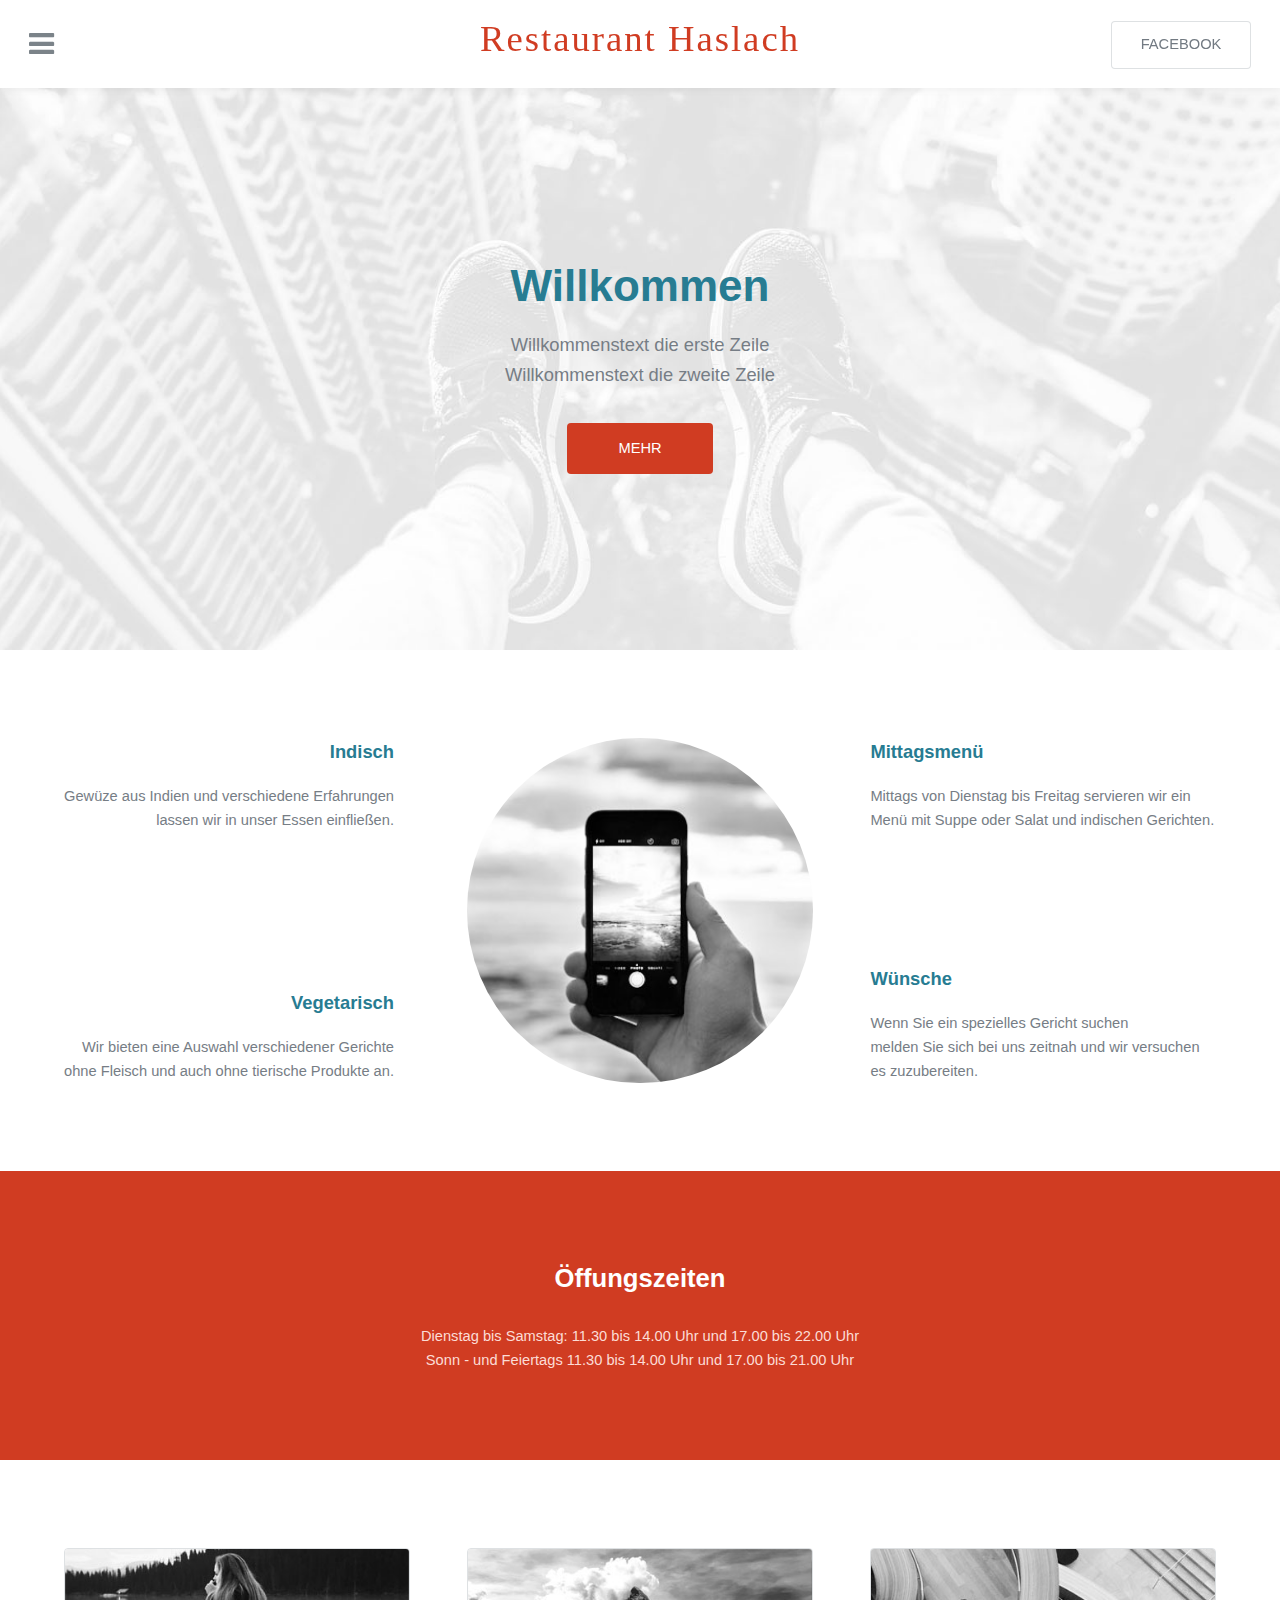
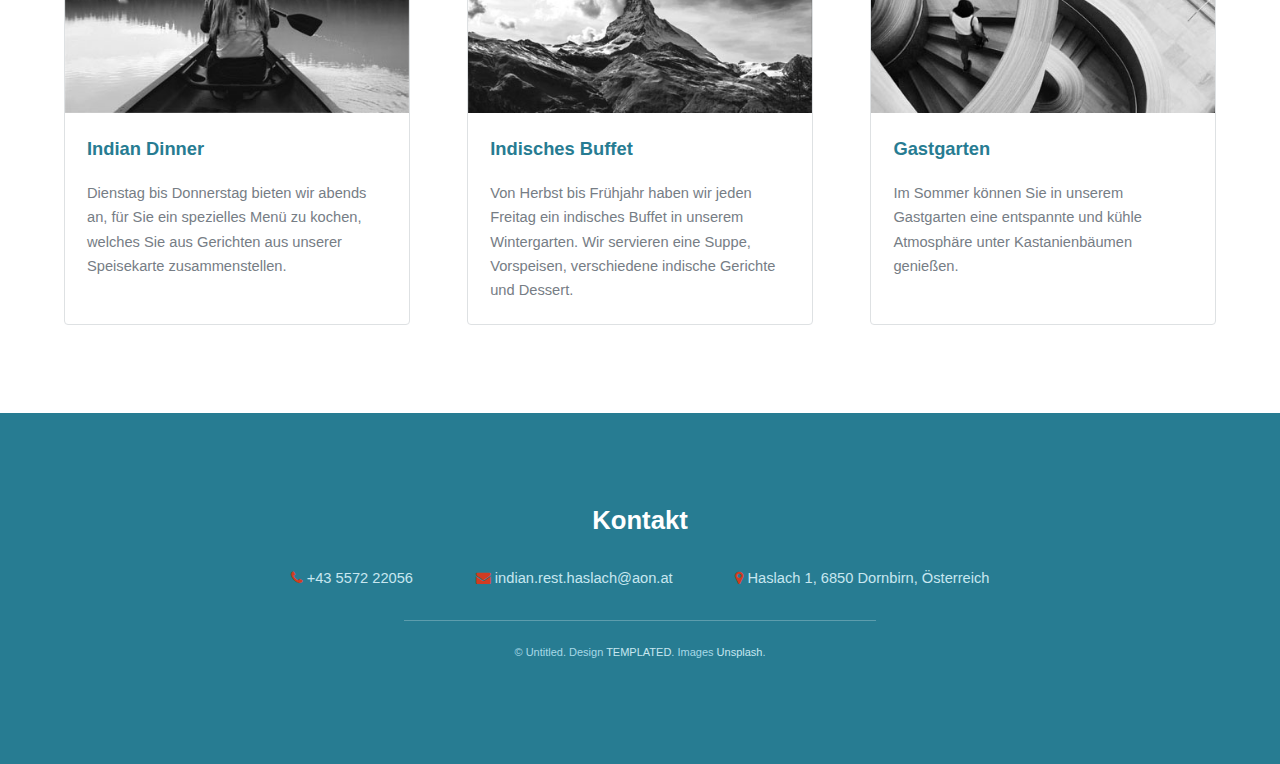
==== hp_current/index.html @ e573837a "init commit" ====
<!DOCTYPE HTML>
<!--
	Intensify by TEMPLATED
	templated.co @templatedco
	Released for free under the Creative Commons Attribution 3.0 license (templated.co/license)
-->
<html>
	<head>
		<title>Restaurant Haslach</title>
		<meta charset="utf-8" />
		<meta name="viewport" content="width=device-width, initial-scale=1" />
		<link rel="stylesheet" href="assets/css/main.css" />
	</head>
	<body>

		<!-- Header -->
			<header id="header">
				<nav class="left">
					<a href="#menu"><span></span></a>
				</nav>
				<a href="index.html" class="logo">Restaurant Haslach</a>
				
				<nav class="right">
					<a href="https://www.facebook.com/groups/111551832256222" class="button alt fit">Facebook</a>
				</nav>
				
			</header>

		<!-- Menu -->
			<nav id="menu">
				<ul class="links">
					<li><a href="index.html">Home</a></li>
					<li><a href="menu.html">Unsere Speisen</a></li>
					<li><a href="contact.html">Kontakt und Anfahrt</a></li>
					<li><a href="elements.html">elements</a></li>
				</ul>
				<!--
				<ul class="actions vertical">
					<li><a href="#" class="button fit">Login</a></li>
				</ul>
				-->
			</nav>

		<!-- Banner -->
			<section id="banner">
				<div class="content">
					<h1>Willkommen</h1>
					<p>
						Willkommenstext die erste Zeile<br />
						Willkommenstext die zweite Zeile
					</p>
					<ul class="actions">
						<li><a href="#one" class="button scrolly">Mehr</a></li>
					</ul>
				</div>
			</section>

		<!-- One -->
			<section id="one" class="wrapper">
				<div class="inner flex flex-3">
					<div class="flex-item left">
						<div>
							<h3>Indisch</h3>
							<p>Gew&uumlze aus Indien und verschiedene Erfahrungen<br /> lassen wir in unser Essen einfließen.</p>
						</div>
						<div>
							<h3>Vegetarisch</h3>
							<p>Wir bieten eine Auswahl verschiedener Gerichte<br /> ohne Fleisch und auch ohne tierische Produkte an.</p>
						</div>
					</div>
					<div class="flex-item image fit round">
						<img src="images/pic01.jpg" alt="" />
					</div>
					<div class="flex-item right">
						<div>
							<h3>Mittagsmen&uuml</h3>
							<p>Mittags von Dienstag bis Freitag servieren wir ein<br /> Men&uuml mit Suppe oder Salat und indischen Gerichten.</p>
						</div>
						<div>
							<h3>W&uumlnsche</h3>
							<p>Wenn Sie ein spezielles Gericht suchen <br /> melden Sie sich bei uns zeitnah und wir versuchen es zuzubereiten.</p>
						</div>
					</div>
				</div>
			</section>

		<!-- Two -->
			<section id="two" class="wrapper style1 special">
				<div class="inner">
					<h2>&Oumlffungszeiten</h2>
					<figure>
					   <!-- <blockquote> -->
					        Dienstag bis Samstag: 11.30 bis 14.00 Uhr und 17.00 bis 22.00 Uhr<br /> Sonn - und Feiertags 11.30 bis 14.00 Uhr und 17.00 bis 21.00 Uhr
					    <!-- </blockquote> 
					    <footer>
					        <cite class="author">Bekannte Person</cite>
					        <cite class="company">Position, Firma</cite>
					    </footer>-->
					</figure>
				</div>
			</section>

		<!-- Three -->
			<section id="three" class="wrapper">
				<div class="inner flex flex-3">
					<div class="flex-item box">
						<div class="image fit">
							<img src="images/pic02.jpg" alt="" />
						</div>
						<div class="content">
							<h3>Indian Dinner</h3>
							<p>Dienstag bis Donnerstag bieten wir abends an, für Sie ein spezielles Menü zu kochen, welches Sie aus Gerichten aus unserer Speisekarte zusammenstellen.</p>
						</div>
					</div>
					<div class="flex-item box">
						<div class="image fit">
							<img src="images/pic03.jpg" alt="" />
						</div>
						<div class="content">
							<h3>Indisches Buffet</h3>
							<p>Von Herbst bis Frühjahr haben wir jeden Freitag ein indisches Buffet in unserem Wintergarten. Wir servieren eine Suppe, Vorspeisen, verschiedene indische Gerichte und Dessert.</p>
						</div>
					</div>
					<div class="flex-item box">
						<div class="image fit">
							<img src="images/pic04.jpg" alt="" />
						</div>
						<div class="content">
							<h3>Gastgarten</h3>
							<p>Im Sommer können Sie in unserem Gastgarten eine entspannte und kühle Atmosphäre unter Kastanienbäumen genießen.</p>
						</div>
					</div>
				</div>
			</section>

		<!-- Footer -->
			<footer id="footer">
				<div class="inner">
					<h2>Kontakt</h2>
					<ul class="actions">
						<li><span class="icon fa-phone"></span> <a href="tel:+43557222065">+43 5572 22056</a></li>
						<li><span class="icon fa-envelope"></span> <a href="mailto:indian.rest.haslach@aon.at">indian.rest.haslach@aon.at</a></li>
						<li><span class="icon fa-map-marker"></span> <a onclick="openGoogleMapsOnHaslach()">Haslach 1, 6850 Dornbirn, Österreich</a></li>
					</ul>
				</div>
				<div class="copyright">
					&copy; Untitled. Design <a href="https://templated.co">TEMPLATED</a>. Images <a href="https://unsplash.com">Unsplash</a>.
				</div>
			</footer>

		<!-- Scripts -->
			<script src="assets/js/haslach.js"></script>
			<script src="assets/js/jquery.min.js"></script>
			<script src="assets/js/jquery.scrolly.min.js"></script>
			<script src="assets/js/skel.min.js"></script>
			<script src="assets/js/util.js"></script>
			<script src="assets/js/main.js"></script>
	</body>
</html>
---- hp_current/assets/css/main.css ----
@charset "UTF-8";
@import url(font-awesome.min.css);
/*
@import "https://fonts.googleapis.com/css?family=Montserrat:700|Open+Sans:300,400|Pacifico";  
*/

/*
	Intensify by TEMPLATED
	templated.co @templatedco
	Released for free under the Creative Commons Attribution 3.0 license (templated.co/license)
*/

/* Reset */

	html, body, div, span, applet, object, iframe, h1, h2, h3, h4, h5, h6, p, blockquote, pre, a, abbr, acronym, address, big, cite, code, del, dfn, em, img, ins, kbd, q, s, samp, small, strike, strong, sub, sup, tt, var, b, u, i, center, dl, dt, dd, ol, ul, li, fieldset, form, label, legend, table, caption, tbody, tfoot, thead, tr, th, td, article, aside, canvas, details, embed, figure, figcaption, footer, header, hgroup, menu, nav, output, ruby, section, summary, time, mark, audio, video {
		margin: 0;
		padding: 0;
		border: 0;
		font-size: 100%;
		font: inherit;
		vertical-align: baseline;
	}

	article, aside, details, figcaption, figure, footer, header, hgroup, menu, nav, section {
		display: block;
	}

	body {
		line-height: 1;
	}

	ol, ul {
		list-style: none;
	}

	blockquote, q {
		quotes: none;
	}

	blockquote:before, blockquote:after, q:before, q:after {
		content: '';
		content: none;
	}

	table {
		border-collapse: collapse;
		border-spacing: 0;
	}

	body {
		-webkit-text-size-adjust: none;
	}

/* Box Model */

	*, *:before, *:after {
		-moz-box-sizing: border-box;
		-webkit-box-sizing: border-box;
		box-sizing: border-box;
	}

/* Containers */

	.container {
		margin-left: auto;
		margin-right: auto;
	}

	.container.\31 25\25 {
		width: 100%;
		max-width: 100em;
		min-width: 80em;
	}

	.container.\37 5\25 {
		width: 60em;
	}

	.container.\35 0\25 {
		width: 40em;
	}

	.container.\32 5\25 {
		width: 20em;
	}

	.container {
		width: 80em;
	}

	@media screen and (max-width: 1680px) {

		.container.\31 25\25 {
			width: 100%;
			max-width: 100em;
			min-width: 80em;
		}

		.container.\37 5\25 {
			width: 60em;
		}

		.container.\35 0\25 {
			width: 40em;
		}

		.container.\32 5\25 {
			width: 20em;
		}

		.container {
			width: 80em;
		}

	}

	@media screen and (max-width: 1280px) {

		.container.\31 25\25 {
			width: 100%;
			max-width: 81.25em;
			min-width: 65em;
		}

		.container.\37 5\25 {
			width: 48.75em;
		}

		.container.\35 0\25 {
			width: 32.5em;
		}

		.container.\32 5\25 {
			width: 16.25em;
		}

		.container {
			width: 65em;
		}

	}

	@media screen and (max-width: 980px) {

		.container.\31 25\25 {
			width: 100%;
			max-width: 112.5%;
			min-width: 90%;
		}

		.container.\37 5\25 {
			width: 67.5%;
		}

		.container.\35 0\25 {
			width: 45%;
		}

		.container.\32 5\25 {
			width: 22.5%;
		}

		.container {
			width: 90%;
		}

	}

	@media screen and (max-width: 736px) {

		.container.\31 25\25 {
			width: 100%;
			max-width: 112.5%;
			min-width: 90%;
		}

		.container.\37 5\25 {
			width: 67.5%;
		}

		.container.\35 0\25 {
			width: 45%;
		}

		.container.\32 5\25 {
			width: 22.5%;
		}

		.container {
			width: 90% !important;
		}

	}

	@media screen and (max-width: 480px) {

		.container.\31 25\25 {
			width: 100%;
			max-width: 112.5%;
			min-width: 90%;
		}

		.container.\37 5\25 {
			width: 67.5%;
		}

		.container.\35 0\25 {
			width: 45%;
		}

		.container.\32 5\25 {
			width: 22.5%;
		}

		.container {
			width: 90% !important;
		}

	}

/* Grid */

	.row {
		border-bottom: solid 1px transparent;
		-moz-box-sizing: border-box;
		-webkit-box-sizing: border-box;
		box-sizing: border-box;
	}

	.row > * {
		float: left;
		-moz-box-sizing: border-box;
		-webkit-box-sizing: border-box;
		box-sizing: border-box;
	}

	.row:after, .row:before {
		content: '';
		display: block;
		clear: both;
		height: 0;
	}

	.row.uniform > * > :first-child {
		margin-top: 0;
	}

	.row.uniform > * > :last-child {
		margin-bottom: 0;
	}

	.row.\30 \25 > * {
		padding: 0 0 0 0em;
	}

	.row.\30 \25 {
		margin: 0 0 -1px 0em;
	}

	.row.uniform.\30 \25 > * {
		padding: 0em 0 0 0em;
	}

	.row.uniform.\30 \25 {
		margin: 0em 0 -1px 0em;
	}

	.row > * {
		padding: 0 0 0 2em;
	}

	.row {
		margin: 0 0 -1px -2em;
	}

	.row.uniform > * {
		padding: 2em 0 0 2em;
	}

	.row.uniform {
		margin: -2em 0 -1px -2em;
	}

	.row.\32 00\25 > * {
		padding: 0 0 0 4em;
	}

	.row.\32 00\25 {
		margin: 0 0 -1px -4em;
	}

	.row.uniform.\32 00\25 > * {
		padding: 4em 0 0 4em;
	}

	.row.uniform.\32 00\25 {
		margin: -4em 0 -1px -4em;
	}

	.row.\31 50\25 > * {
		padding: 0 0 0 3em;
	}

	.row.\31 50\25 {
		margin: 0 0 -1px -3em;
	}

	.row.uniform.\31 50\25 > * {
		padding: 3em 0 0 3em;
	}

	.row.uniform.\31 50\25 {
		margin: -3em 0 -1px -3em;
	}

	.row.\35 0\25 > * {
		padding: 0 0 0 1em;
	}

	.row.\35 0\25 {
		margin: 0 0 -1px -1em;
	}

	.row.uniform.\35 0\25 > * {
		padding: 1em 0 0 1em;
	}

	.row.uniform.\35 0\25 {
		margin: -1em 0 -1px -1em;
	}

	.row.\32 5\25 > * {
		padding: 0 0 0 0.5em;
	}

	.row.\32 5\25 {
		margin: 0 0 -1px -0.5em;
	}

	.row.uniform.\32 5\25 > * {
		padding: 0.5em 0 0 0.5em;
	}

	.row.uniform.\32 5\25 {
		margin: -0.5em 0 -1px -0.5em;
	}

	.\31 2u, .\31 2u\24 {
		width: 100%;
		clear: none;
		margin-left: 0;
	}

	.\31 1u, .\31 1u\24 {
		width: 91.6666666667%;
		clear: none;
		margin-left: 0;
	}

	.\31 0u, .\31 0u\24 {
		width: 83.3333333333%;
		clear: none;
		margin-left: 0;
	}

	.\39 u, .\39 u\24 {
		width: 75%;
		clear: none;
		margin-left: 0;
	}

	.\38 u, .\38 u\24 {
		width: 66.6666666667%;
		clear: none;
		margin-left: 0;
	}

	.\37 u, .\37 u\24 {
		width: 58.3333333333%;
		clear: none;
		margin-left: 0;
	}

	.\36 u, .\36 u\24 {
		width: 50%;
		clear: none;
		margin-left: 0;
	}

	.\35 u, .\35 u\24 {
		width: 41.6666666667%;
		clear: none;
		margin-left: 0;
	}

	.\34 u, .\34 u\24 {
		width: 33.3333333333%;
		clear: none;
		margin-left: 0;
	}

	.\33 u, .\33 u\24 {
		width: 25%;
		clear: none;
		margin-left: 0;
	}

	.\32 u, .\32 u\24 {
		width: 16.6666666667%;
		clear: none;
		margin-left: 0;
	}

	.\31 u, .\31 u\24 {
		width: 8.3333333333%;
		clear: none;
		margin-left: 0;
	}

	.\31 2u\24 + *,
	.\31 1u\24 + *,
	.\31 0u\24 + *,
	.\39 u\24 + *,
	.\38 u\24 + *,
	.\37 u\24 + *,
	.\36 u\24 + *,
	.\35 u\24 + *,
	.\34 u\24 + *,
	.\33 u\24 + *,
	.\32 u\24 + *,
	.\31 u\24 + * {
		clear: left;
	}

	.\-11u {
		margin-left: 91.66667%;
	}

	.\-10u {
		margin-left: 83.33333%;
	}

	.\-9u {
		margin-left: 75%;
	}

	.\-8u {
		margin-left: 66.66667%;
	}

	.\-7u {
		margin-left: 58.33333%;
	}

	.\-6u {
		margin-left: 50%;
	}

	.\-5u {
		margin-left: 41.66667%;
	}

	.\-4u {
		margin-left: 33.33333%;
	}

	.\-3u {
		margin-left: 25%;
	}

	.\-2u {
		margin-left: 16.66667%;
	}

	.\-1u {
		margin-left: 8.33333%;
	}

	@media screen and (max-width: 1680px) {

		.row > * {
			padding: 0 0 0 2em;
		}

		.row {
			margin: 0 0 -1px -2em;
		}

		.row.uniform > * {
			padding: 2em 0 0 2em;
		}

		.row.uniform {
			margin: -2em 0 -1px -2em;
		}

		.row.\32 00\25 > * {
			padding: 0 0 0 4em;
		}

		.row.\32 00\25 {
			margin: 0 0 -1px -4em;
		}

		.row.uniform.\32 00\25 > * {
			padding: 4em 0 0 4em;
		}

		.row.uniform.\32 00\25 {
			margin: -4em 0 -1px -4em;
		}

		.row.\31 50\25 > * {
			padding: 0 0 0 3em;
		}

		.row.\31 50\25 {
			margin: 0 0 -1px -3em;
		}

		.row.uniform.\31 50\25 > * {
			padding: 3em 0 0 3em;
		}

		.row.uniform.\31 50\25 {
			margin: -3em 0 -1px -3em;
		}

		.row.\35 0\25 > * {
			padding: 0 0 0 1em;
		}

		.row.\35 0\25 {
			margin: 0 0 -1px -1em;
		}

		.row.uniform.\35 0\25 > * {
			padding: 1em 0 0 1em;
		}

		.row.uniform.\35 0\25 {
			margin: -1em 0 -1px -1em;
		}

		.row.\32 5\25 > * {
			padding: 0 0 0 0.5em;
		}

		.row.\32 5\25 {
			margin: 0 0 -1px -0.5em;
		}

		.row.uniform.\32 5\25 > * {
			padding: 0.5em 0 0 0.5em;
		}

		.row.uniform.\32 5\25 {
			margin: -0.5em 0 -1px -0.5em;
		}

		.\31 2u\28xlarge\29, .\31 2u\24\28xlarge\29 {
			width: 100%;
			clear: none;
			margin-left: 0;
		}

		.\31 1u\28xlarge\29, .\31 1u\24\28xlarge\29 {
			width: 91.6666666667%;
			clear: none;
			margin-left: 0;
		}

		.\31 0u\28xlarge\29, .\31 0u\24\28xlarge\29 {
			width: 83.3333333333%;
			clear: none;
			margin-left: 0;
		}

		.\39 u\28xlarge\29, .\39 u\24\28xlarge\29 {
			width: 75%;
			clear: none;
			margin-left: 0;
		}

		.\38 u\28xlarge\29, .\38 u\24\28xlarge\29 {
			width: 66.6666666667%;
			clear: none;
			margin-left: 0;
		}

		.\37 u\28xlarge\29, .\37 u\24\28xlarge\29 {
			width: 58.3333333333%;
			clear: none;
			margin-left: 0;
		}

		.\36 u\28xlarge\29, .\36 u\24\28xlarge\29 {
			width: 50%;
			clear: none;
			margin-left: 0;
		}

		.\35 u\28xlarge\29, .\35 u\24\28xlarge\29 {
			width: 41.6666666667%;
			clear: none;
			margin-left: 0;
		}

		.\34 u\28xlarge\29, .\34 u\24\28xlarge\29 {
			width: 33.3333333333%;
			clear: none;
			margin-left: 0;
		}

		.\33 u\28xlarge\29, .\33 u\24\28xlarge\29 {
			width: 25%;
			clear: none;
			margin-left: 0;
		}

		.\32 u\28xlarge\29, .\32 u\24\28xlarge\29 {
			width: 16.6666666667%;
			clear: none;
			margin-left: 0;
		}

		.\31 u\28xlarge\29, .\31 u\24\28xlarge\29 {
			width: 8.3333333333%;
			clear: none;
			margin-left: 0;
		}

		.\31 2u\24\28xlarge\29 + *,
		.\31 1u\24\28xlarge\29 + *,
		.\31 0u\24\28xlarge\29 + *,
		.\39 u\24\28xlarge\29 + *,
		.\38 u\24\28xlarge\29 + *,
		.\37 u\24\28xlarge\29 + *,
		.\36 u\24\28xlarge\29 + *,
		.\35 u\24\28xlarge\29 + *,
		.\34 u\24\28xlarge\29 + *,
		.\33 u\24\28xlarge\29 + *,
		.\32 u\24\28xlarge\29 + *,
		.\31 u\24\28xlarge\29 + * {
			clear: left;
		}

		.\-11u\28xlarge\29 {
			margin-left: 91.66667%;
		}

		.\-10u\28xlarge\29 {
			margin-left: 83.33333%;
		}

		.\-9u\28xlarge\29 {
			margin-left: 75%;
		}

		.\-8u\28xlarge\29 {
			margin-left: 66.66667%;
		}

		.\-7u\28xlarge\29 {
			margin-left: 58.33333%;
		}

		.\-6u\28xlarge\29 {
			margin-left: 50%;
		}

		.\-5u\28xlarge\29 {
			margin-left: 41.66667%;
		}

		.\-4u\28xlarge\29 {
			margin-left: 33.33333%;
		}

		.\-3u\28xlarge\29 {
			margin-left: 25%;
		}

		.\-2u\28xlarge\29 {
			margin-left: 16.66667%;
		}

		.\-1u\28xlarge\29 {
			margin-left: 8.33333%;
		}

	}

	@media screen and (max-width: 1280px) {

		.row > * {
			padding: 0 0 0 1.5em;
		}

		.row {
			margin: 0 0 -1px -1.5em;
		}

		.row.uniform > * {
			padding: 1.5em 0 0 1.5em;
		}

		.row.uniform {
			margin: -1.5em 0 -1px -1.5em;
		}

		.row.\32 00\25 > * {
			padding: 0 0 0 3em;
		}

		.row.\32 00\25 {
			margin: 0 0 -1px -3em;
		}

		.row.uniform.\32 00\25 > * {
			padding: 3em 0 0 3em;
		}

		.row.uniform.\32 00\25 {
			margin: -3em 0 -1px -3em;
		}

		.row.\31 50\25 > * {
			padding: 0 0 0 2.25em;
		}

		.row.\31 50\25 {
			margin: 0 0 -1px -2.25em;
		}

		.row.uniform.\31 50\25 > * {
			padding: 2.25em 0 0 2.25em;
		}

		.row.uniform.\31 50\25 {
			margin: -2.25em 0 -1px -2.25em;
		}

		.row.\35 0\25 > * {
			padding: 0 0 0 0.75em;
		}

		.row.\35 0\25 {
			margin: 0 0 -1px -0.75em;
		}

		.row.uniform.\35 0\25 > * {
			padding: 0.75em 0 0 0.75em;
		}

		.row.uniform.\35 0\25 {
			margin: -0.75em 0 -1px -0.75em;
		}

		.row.\32 5\25 > * {
			padding: 0 0 0 0.375em;
		}

		.row.\32 5\25 {
			margin: 0 0 -1px -0.375em;
		}

		.row.uniform.\32 5\25 > * {
			padding: 0.375em 0 0 0.375em;
		}

		.row.uniform.\32 5\25 {
			margin: -0.375em 0 -1px -0.375em;
		}

		.\31 2u\28large\29, .\31 2u\24\28large\29 {
			width: 100%;
			clear: none;
			margin-left: 0;
		}

		.\31 1u\28large\29, .\31 1u\24\28large\29 {
			width: 91.6666666667%;
			clear: none;
			margin-left: 0;
		}

		.\31 0u\28large\29, .\31 0u\24\28large\29 {
			width: 83.3333333333%;
			clear: none;
			margin-left: 0;
		}

		.\39 u\28large\29, .\39 u\24\28large\29 {
			width: 75%;
			clear: none;
			margin-left: 0;
		}

		.\38 u\28large\29, .\38 u\24\28large\29 {
			width: 66.6666666667%;
			clear: none;
			margin-left: 0;
		}

		.\37 u\28large\29, .\37 u\24\28large\29 {
			width: 58.3333333333%;
			clear: none;
			margin-left: 0;
		}

		.\36 u\28large\29, .\36 u\24\28large\29 {
			width: 50%;
			clear: none;
			margin-left: 0;
		}

		.\35 u\28large\29, .\35 u\24\28large\29 {
			width: 41.6666666667%;
			clear: none;
			margin-left: 0;
		}

		.\34 u\28large\29, .\34 u\24\28large\29 {
			width: 33.3333333333%;
			clear: none;
			margin-left: 0;
		}

		.\33 u\28large\29, .\33 u\24\28large\29 {
			width: 25%;
			clear: none;
			margin-left: 0;
		}

		.\32 u\28large\29, .\32 u\24\28large\29 {
			width: 16.6666666667%;
			clear: none;
			margin-left: 0;
		}

		.\31 u\28large\29, .\31 u\24\28large\29 {
			width: 8.3333333333%;
			clear: none;
			margin-left: 0;
		}

		.\31 2u\24\28large\29 + *,
		.\31 1u\24\28large\29 + *,
		.\31 0u\24\28large\29 + *,
		.\39 u\24\28large\29 + *,
		.\38 u\24\28large\29 + *,
		.\37 u\24\28large\29 + *,
		.\36 u\24\28large\29 + *,
		.\35 u\24\28large\29 + *,
		.\34 u\24\28large\29 + *,
		.\33 u\24\28large\29 + *,
		.\32 u\24\28large\29 + *,
		.\31 u\24\28large\29 + * {
			clear: left;
		}

		.\-11u\28large\29 {
			margin-left: 91.66667%;
		}

		.\-10u\28large\29 {
			margin-left: 83.33333%;
		}

		.\-9u\28large\29 {
			margin-left: 75%;
		}

		.\-8u\28large\29 {
			margin-left: 66.66667%;
		}

		.\-7u\28large\29 {
			margin-left: 58.33333%;
		}

		.\-6u\28large\29 {
			margin-left: 50%;
		}

		.\-5u\28large\29 {
			margin-left: 41.66667%;
		}

		.\-4u\28large\29 {
			margin-left: 33.33333%;
		}

		.\-3u\28large\29 {
			margin-left: 25%;
		}

		.\-2u\28large\29 {
			margin-left: 16.66667%;
		}

		.\-1u\28large\29 {
			margin-left: 8.33333%;
		}

	}

	@media screen and (max-width: 980px) {

		.row > * {
			padding: 0 0 0 1.5em;
		}

		.row {
			margin: 0 0 -1px -1.5em;
		}

		.row.uniform > * {
			padding: 1.5em 0 0 1.5em;
		}

		.row.uniform {
			margin: -1.5em 0 -1px -1.5em;
		}

		.row.\32 00\25 > * {
			padding: 0 0 0 3em;
		}

		.row.\32 00\25 {
			margin: 0 0 -1px -3em;
		}

		.row.uniform.\32 00\25 > * {
			padding: 3em 0 0 3em;
		}

		.row.uniform.\32 00\25 {
			margin: -3em 0 -1px -3em;
		}

		.row.\31 50\25 > * {
			padding: 0 0 0 2.25em;
		}

		.row.\31 50\25 {
			margin: 0 0 -1px -2.25em;
		}

		.row.uniform.\31 50\25 > * {
			padding: 2.25em 0 0 2.25em;
		}

		.row.uniform.\31 50\25 {
			margin: -2.25em 0 -1px -2.25em;
		}

		.row.\35 0\25 > * {
			padding: 0 0 0 0.75em;
		}

		.row.\35 0\25 {
			margin: 0 0 -1px -0.75em;
		}

		.row.uniform.\35 0\25 > * {
			padding: 0.75em 0 0 0.75em;
		}

		.row.uniform.\35 0\25 {
			margin: -0.75em 0 -1px -0.75em;
		}

		.row.\32 5\25 > * {
			padding: 0 0 0 0.375em;
		}

		.row.\32 5\25 {
			margin: 0 0 -1px -0.375em;
		}

		.row.uniform.\32 5\25 > * {
			padding: 0.375em 0 0 0.375em;
		}

		.row.uniform.\32 5\25 {
			margin: -0.375em 0 -1px -0.375em;
		}

		.\31 2u\28medium\29, .\31 2u\24\28medium\29 {
			width: 100%;
			clear: none;
			margin-left: 0;
		}

		.\31 1u\28medium\29, .\31 1u\24\28medium\29 {
			width: 91.6666666667%;
			clear: none;
			margin-left: 0;
		}

		.\31 0u\28medium\29, .\31 0u\24\28medium\29 {
			width: 83.3333333333%;
			clear: none;
			margin-left: 0;
		}

		.\39 u\28medium\29, .\39 u\24\28medium\29 {
			width: 75%;
			clear: none;
			margin-left: 0;
		}

		.\38 u\28medium\29, .\38 u\24\28medium\29 {
			width: 66.6666666667%;
			clear: none;
			margin-left: 0;
		}

		.\37 u\28medium\29, .\37 u\24\28medium\29 {
			width: 58.3333333333%;
			clear: none;
			margin-left: 0;
		}

		.\36 u\28medium\29, .\36 u\24\28medium\29 {
			width: 50%;
			clear: none;
			margin-left: 0;
		}

		.\35 u\28medium\29, .\35 u\24\28medium\29 {
			width: 41.6666666667%;
			clear: none;
			margin-left: 0;
		}

		.\34 u\28medium\29, .\34 u\24\28medium\29 {
			width: 33.3333333333%;
			clear: none;
			margin-left: 0;
		}

		.\33 u\28medium\29, .\33 u\24\28medium\29 {
			width: 25%;
			clear: none;
			margin-left: 0;
		}

		.\32 u\28medium\29, .\32 u\24\28medium\29 {
			width: 16.6666666667%;
			clear: none;
			margin-left: 0;
		}

		.\31 u\28medium\29, .\31 u\24\28medium\29 {
			width: 8.3333333333%;
			clear: none;
			margin-left: 0;
		}

		.\31 2u\24\28medium\29 + *,
		.\31 1u\24\28medium\29 + *,
		.\31 0u\24\28medium\29 + *,
		.\39 u\24\28medium\29 + *,
		.\38 u\24\28medium\29 + *,
		.\37 u\24\28medium\29 + *,
		.\36 u\24\28medium\29 + *,
		.\35 u\24\28medium\29 + *,
		.\34 u\24\28medium\29 + *,
		.\33 u\24\28medium\29 + *,
		.\32 u\24\28medium\29 + *,
		.\31 u\24\28medium\29 + * {
			clear: left;
		}

		.\-11u\28medium\29 {
			margin-left: 91.66667%;
		}

		.\-10u\28medium\29 {
			margin-left: 83.33333%;
		}

		.\-9u\28medium\29 {
			margin-left: 75%;
		}

		.\-8u\28medium\29 {
			margin-left: 66.66667%;
		}

		.\-7u\28medium\29 {
			margin-left: 58.33333%;
		}

		.\-6u\28medium\29 {
			margin-left: 50%;
		}

		.\-5u\28medium\29 {
			margin-left: 41.66667%;
		}

		.\-4u\28medium\29 {
			margin-left: 33.33333%;
		}

		.\-3u\28medium\29 {
			margin-left: 25%;
		}

		.\-2u\28medium\29 {
			margin-left: 16.66667%;
		}

		.\-1u\28medium\29 {
			margin-left: 8.33333%;
		}

	}

	@media screen and (max-width: 736px) {

		.row > * {
			padding: 0 0 0 1.25em;
		}

		.row {
			margin: 0 0 -1px -1.25em;
		}

		.row.uniform > * {
			padding: 1.25em 0 0 1.25em;
		}

		.row.uniform {
			margin: -1.25em 0 -1px -1.25em;
		}

		.row.\32 00\25 > * {
			padding: 0 0 0 2.5em;
		}

		.row.\32 00\25 {
			margin: 0 0 -1px -2.5em;
		}

		.row.uniform.\32 00\25 > * {
			padding: 2.5em 0 0 2.5em;
		}

		.row.uniform.\32 00\25 {
			margin: -2.5em 0 -1px -2.5em;
		}

		.row.\31 50\25 > * {
			padding: 0 0 0 1.875em;
		}

		.row.\31 50\25 {
			margin: 0 0 -1px -1.875em;
		}

		.row.uniform.\31 50\25 > * {
			padding: 1.875em 0 0 1.875em;
		}

		.row.uniform.\31 50\25 {
			margin: -1.875em 0 -1px -1.875em;
		}

		.row.\35 0\25 > * {
			padding: 0 0 0 0.625em;
		}

		.row.\35 0\25 {
			margin: 0 0 -1px -0.625em;
		}

		.row.uniform.\35 0\25 > * {
			padding: 0.625em 0 0 0.625em;
		}

		.row.uniform.\35 0\25 {
			margin: -0.625em 0 -1px -0.625em;
		}

		.row.\32 5\25 > * {
			padding: 0 0 0 0.3125em;
		}

		.row.\32 5\25 {
			margin: 0 0 -1px -0.3125em;
		}

		.row.uniform.\32 5\25 > * {
			padding: 0.3125em 0 0 0.3125em;
		}

		.row.uniform.\32 5\25 {
			margin: -0.3125em 0 -1px -0.3125em;
		}

		.\31 2u\28small\29, .\31 2u\24\28small\29 {
			width: 100%;
			clear: none;
			margin-left: 0;
		}

		.\31 1u\28small\29, .\31 1u\24\28small\29 {
			width: 91.6666666667%;
			clear: none;
			margin-left: 0;
		}

		.\31 0u\28small\29, .\31 0u\24\28small\29 {
			width: 83.3333333333%;
			clear: none;
			margin-left: 0;
		}

		.\39 u\28small\29, .\39 u\24\28small\29 {
			width: 75%;
			clear: none;
			margin-left: 0;
		}

		.\38 u\28small\29, .\38 u\24\28small\29 {
			width: 66.6666666667%;
			clear: none;
			margin-left: 0;
		}

		.\37 u\28small\29, .\37 u\24\28small\29 {
			width: 58.3333333333%;
			clear: none;
			margin-left: 0;
		}

		.\36 u\28small\29, .\36 u\24\28small\29 {
			width: 50%;
			clear: none;
			margin-left: 0;
		}

		.\35 u\28small\29, .\35 u\24\28small\29 {
			width: 41.6666666667%;
			clear: none;
			margin-left: 0;
		}

		.\34 u\28small\29, .\34 u\24\28small\29 {
			width: 33.3333333333%;
			clear: none;
			margin-left: 0;
		}

		.\33 u\28small\29, .\33 u\24\28small\29 {
			width: 25%;
			clear: none;
			margin-left: 0;
		}

		.\32 u\28small\29, .\32 u\24\28small\29 {
			width: 16.6666666667%;
			clear: none;
			margin-left: 0;
		}

		.\31 u\28small\29, .\31 u\24\28small\29 {
			width: 8.3333333333%;
			clear: none;
			margin-left: 0;
		}

		.\31 2u\24\28small\29 + *,
		.\31 1u\24\28small\29 + *,
		.\31 0u\24\28small\29 + *,
		.\39 u\24\28small\29 + *,
		.\38 u\24\28small\29 + *,
		.\37 u\24\28small\29 + *,
		.\36 u\24\28small\29 + *,
		.\35 u\24\28small\29 + *,
		.\34 u\24\28small\29 + *,
		.\33 u\24\28small\29 + *,
		.\32 u\24\28small\29 + *,
		.\31 u\24\28small\29 + * {
			clear: left;
		}

		.\-11u\28small\29 {
			margin-left: 91.66667%;
		}

		.\-10u\28small\29 {
			margin-left: 83.33333%;
		}

		.\-9u\28small\29 {
			margin-left: 75%;
		}

		.\-8u\28small\29 {
			margin-left: 66.66667%;
		}

		.\-7u\28small\29 {
			margin-left: 58.33333%;
		}

		.\-6u\28small\29 {
			margin-left: 50%;
		}

		.\-5u\28small\29 {
			margin-left: 41.66667%;
		}

		.\-4u\28small\29 {
			margin-left: 33.33333%;
		}

		.\-3u\28small\29 {
			margin-left: 25%;
		}

		.\-2u\28small\29 {
			margin-left: 16.66667%;
		}

		.\-1u\28small\29 {
			margin-left: 8.33333%;
		}

	}

	@media screen and (max-width: 480px) {

		.row > * {
			padding: 0 0 0 1.25em;
		}

		.row {
			margin: 0 0 -1px -1.25em;
		}

		.row.uniform > * {
			padding: 1.25em 0 0 1.25em;
		}

		.row.uniform {
			margin: -1.25em 0 -1px -1.25em;
		}

		.row.\32 00\25 > * {
			padding: 0 0 0 2.5em;
		}

		.row.\32 00\25 {
			margin: 0 0 -1px -2.5em;
		}

		.row.uniform.\32 00\25 > * {
			padding: 2.5em 0 0 2.5em;
		}

		.row.uniform.\32 00\25 {
			margin: -2.5em 0 -1px -2.5em;
		}

		.row.\31 50\25 > * {
			padding: 0 0 0 1.875em;
		}

		.row.\31 50\25 {
			margin: 0 0 -1px -1.875em;
		}

		.row.uniform.\31 50\25 > * {
			padding: 1.875em 0 0 1.875em;
		}

		.row.uniform.\31 50\25 {
			margin: -1.875em 0 -1px -1.875em;
		}

		.row.\35 0\25 > * {
			padding: 0 0 0 0.625em;
		}

		.row.\35 0\25 {
			margin: 0 0 -1px -0.625em;
		}

		.row.uniform.\35 0\25 > * {
			padding: 0.625em 0 0 0.625em;
		}

		.row.uniform.\35 0\25 {
			margin: -0.625em 0 -1px -0.625em;
		}

		.row.\32 5\25 > * {
			padding: 0 0 0 0.3125em;
		}

		.row.\32 5\25 {
			margin: 0 0 -1px -0.3125em;
		}

		.row.uniform.\32 5\25 > * {
			padding: 0.3125em 0 0 0.3125em;
		}

		.row.uniform.\32 5\25 {
			margin: -0.3125em 0 -1px -0.3125em;
		}

		.\31 2u\28xsmall\29, .\31 2u\24\28xsmall\29 {
			width: 100%;
			clear: none;
			margin-left: 0;
		}

		.\31 1u\28xsmall\29, .\31 1u\24\28xsmall\29 {
			width: 91.6666666667%;
			clear: none;
			margin-left: 0;
		}

		.\31 0u\28xsmall\29, .\31 0u\24\28xsmall\29 {
			width: 83.3333333333%;
			clear: none;
			margin-left: 0;
		}

		.\39 u\28xsmall\29, .\39 u\24\28xsmall\29 {
			width: 75%;
			clear: none;
			margin-left: 0;
		}

		.\38 u\28xsmall\29, .\38 u\24\28xsmall\29 {
			width: 66.6666666667%;
			clear: none;
			margin-left: 0;
		}

		.\37 u\28xsmall\29, .\37 u\24\28xsmall\29 {
			width: 58.3333333333%;
			clear: none;
			margin-left: 0;
		}

		.\36 u\28xsmall\29, .\36 u\24\28xsmall\29 {
			width: 50%;
			clear: none;
			margin-left: 0;
		}

		.\35 u\28xsmall\29, .\35 u\24\28xsmall\29 {
			width: 41.6666666667%;
			clear: none;
			margin-left: 0;
		}

		.\34 u\28xsmall\29, .\34 u\24\28xsmall\29 {
			width: 33.3333333333%;
			clear: none;
			margin-left: 0;
		}

		.\33 u\28xsmall\29, .\33 u\24\28xsmall\29 {
			width: 25%;
			clear: none;
			margin-left: 0;
		}

		.\32 u\28xsmall\29, .\32 u\24\28xsmall\29 {
			width: 16.6666666667%;
			clear: none;
			margin-left: 0;
		}

		.\31 u\28xsmall\29, .\31 u\24\28xsmall\29 {
			width: 8.3333333333%;
			clear: none;
			margin-left: 0;
		}

		.\31 2u\24\28xsmall\29 + *,
		.\31 1u\24\28xsmall\29 + *,
		.\31 0u\24\28xsmall\29 + *,
		.\39 u\24\28xsmall\29 + *,
		.\38 u\24\28xsmall\29 + *,
		.\37 u\24\28xsmall\29 + *,
		.\36 u\24\28xsmall\29 + *,
		.\35 u\24\28xsmall\29 + *,
		.\34 u\24\28xsmall\29 + *,
		.\33 u\24\28xsmall\29 + *,
		.\32 u\24\28xsmall\29 + *,
		.\31 u\24\28xsmall\29 + * {
			clear: left;
		}

		.\-11u\28xsmall\29 {
			margin-left: 91.66667%;
		}

		.\-10u\28xsmall\29 {
			margin-left: 83.33333%;
		}

		.\-9u\28xsmall\29 {
			margin-left: 75%;
		}

		.\-8u\28xsmall\29 {
			margin-left: 66.66667%;
		}

		.\-7u\28xsmall\29 {
			margin-left: 58.33333%;
		}

		.\-6u\28xsmall\29 {
			margin-left: 50%;
		}

		.\-5u\28xsmall\29 {
			margin-left: 41.66667%;
		}

		.\-4u\28xsmall\29 {
			margin-left: 33.33333%;
		}

		.\-3u\28xsmall\29 {
			margin-left: 25%;
		}

		.\-2u\28xsmall\29 {
			margin-left: 16.66667%;
		}

		.\-1u\28xsmall\29 {
			margin-left: 8.33333%;
		}

	}

/* Basic */

	@-ms-viewport {
		width: device-width;
	}

	body {
		-ms-overflow-style: scrollbar;
	}

	@media screen and (max-width: 480px) {

		html, body {
			min-width: 320px;
		}

	}

	body {
		background: #fff;
	}

		body.is-loading *, body.is-loading *:before, body.is-loading *:after {
			-moz-animation: none !important;
			-webkit-animation: none !important;
			-ms-animation: none !important;
			animation: none !important;
			-moz-transition: none !important;
			-webkit-transition: none !important;
			-ms-transition: none !important;
			transition: none !important;
		}

	.inner {
		margin: 0 auto;
		max-width: 65em;
	}

		@media screen and (max-width: 1280px) {

			.inner {
				max-width: 90%;
			}

		}

		@media screen and (max-width: 980px) {

			.inner {
				max-width: 70%;
			}

		}

		@media screen and (max-width: 736px) {

			.inner {
				max-width: 85%;
			}

		}

/* Type */

	body, input, select, textarea {
		color: #767d85;
		font-family: "Open Sans", Arial, Helvetica, sans-serif;
		font-size: 13pt;
		font-weight: 300;
		line-height: 1.65;
	}

		@media screen and (max-width: 1680px) {

			body, input, select, textarea {
				font-size: 11pt;
			}

		}

		@media screen and (max-width: 1280px) {

			body, input, select, textarea {
				font-size: 11pt;
			}

		}

		@media screen and (max-width: 980px) {

			body, input, select, textarea {
				font-size: 12pt;
			}

		}

		@media screen and (max-width: 736px) {

			body, input, select, textarea {
				font-size: 12pt;
			}

		}

		@media screen and (max-width: 480px) {

			body, input, select, textarea {
				font-size: 12pt;
			}

		}

	a {
		color: #277c92;
		text-decoration: underline;
	}

		a:hover {
			text-decoration: none;
		}

	strong, b {
		color: #727a82;
		font-weight: 700;
	}

	em, i {
		font-style: italic;
	}

	p {
		margin: 0 0 2em 0;
	}

	h1, h2, h3, h4, h5, h6 {
		color: #727a82;
		font-weight: 700;
		font-family: "Montserrat", sans-serif;
		line-height: 1.5;
		margin: 0 0 1em 0;
	}

		h1 a, h2 a, h3 a, h4 a, h5 a, h6 a {
			color: inherit;
			text-decoration: none;
		}

	h1 {
		font-size: 2em;
		line-height: 1.3;
	}

	h2 {
		font-size: 1.75em;
	}

	h3 {
		font-size: 1.25em;
	}

	h4 {
		font-size: 1em;
	}

	h5 {
		font-size: 0.9em;
	}

	h6 {
		font-size: 0.7em;
	}

	sub {
		font-size: 0.8em;
		position: relative;
		top: 0.5em;
	}

	sup {
		font-size: 0.8em;
		position: relative;
		top: -0.5em;
	}

	blockquote {
		font-style: italic;
		margin: 0 0 2em 0;
	}

	cite {
		display: block;
	}

		cite.author {
			font-weight: 400;
		}

		cite.company {
			font-size: .8em;
		}

	figure {
		margin: 0 0 2em 0;
	}

	code {
		background: rgba(144, 144, 144, 0.075);
		border-radius: 4px;
		border: solid 1px #dee1e3;
		font-family: "Courier New", monospace;
		font-size: 0.9em;
		margin: 0 0.25em;
		padding: 0.25em 0.65em;
	}

	pre {
		-webkit-overflow-scrolling: touch;
		font-family: "Courier New", monospace;
		font-size: 0.9em;
		margin: 0 0 2em 0;
	}

		pre code {
			display: block;
			line-height: 1.75;
			padding: 1em 1.5em;
			overflow-x: auto;
		}

	hr {
		border: 0;
		border-bottom: solid 1px #dee1e3;
		margin: 2em 0;
	}

		hr.major {
			margin: 3em 0;
		}

	.align-left {
		text-align: left;
	}

	.align-center {
		text-align: center;
	}

	.align-right {
		text-align: right;
	}

/* Section/Article */

	section.special, article.special {
		text-align: center;
	}

	header p {
		color: #bbb;
		position: relative;
		margin: 0 0 1.5em 0;
	}

	header h1 + p {
		font-size: 1.25em;
		margin-top: -1em;
	}

	header h2 + p {
		font-size: 1.25em;
		margin-top: -1em;
	}

	header h3 + p {
		font-size: 1.1em;
		margin-top: -0.8em;
	}

	header h4 + p,
	header h5 + p,
	header h6 + p {
		font-size: 0.9em;
		margin-top: -0.6em;
	}

/* Form */

	form {
		margin: 0 0 2em 0;
	}

	label {
		color: #727a82;
		display: block;
		font-size: 0.9em;
		font-weight: 700;
		margin: 0 0 1em 0;
	}

	input[type="text"],
	input[type="password"],
	input[type="email"],
	input[type="tel"],
	select,
	textarea {
		-moz-appearance: none;
		-webkit-appearance: none;
		-ms-appearance: none;
		appearance: none;
		background: rgba(144, 144, 144, 0.075);
		border-radius: 4px;
		border: none;
		border: solid 1px #dee1e3;
		color: inherit;
		display: block;
		outline: 0;
		padding: 0 1em;
		text-decoration: none;
		width: 100%;
	}

		input[type="text"]:invalid,
		input[type="password"]:invalid,
		input[type="email"]:invalid,
		input[type="tel"]:invalid,
		select:invalid,
		textarea:invalid {
			box-shadow: none;
		}

		input[type="text"]:focus,
		input[type="password"]:focus,
		input[type="email"]:focus,
		input[type="tel"]:focus,
		select:focus,
		textarea:focus {
			border-color: #277c92;
			box-shadow: 0 0 0 1px #277c92;
		}

	.select-wrapper {
		text-decoration: none;
		display: block;
		position: relative;
	}

		.select-wrapper:before {
			content: "";
			-moz-osx-font-smoothing: grayscale;
			-webkit-font-smoothing: antialiased;
			font-family: FontAwesome;
			font-style: normal;
			font-weight: normal;
			text-transform: none !important;
		}

		.select-wrapper:before {
			color: #dee1e3;
			display: block;
			height: 2.75em;
			line-height: 2.75em;
			pointer-events: none;
			position: absolute;
			right: 0;
			text-align: center;
			top: 0;
			width: 2.75em;
		}

		.select-wrapper select::-ms-expand {
			display: none;
		}

	input[type="text"],
	input[type="password"],
	input[type="email"],
	select {
		height: 3.5em;
		line-height: 3.5em;
	}

	textarea {
		padding: 0.75em 1em;
	}

	input[type="checkbox"],
	input[type="radio"] {
		-moz-appearance: none;
		-webkit-appearance: none;
		-ms-appearance: none;
		appearance: none;
		display: block;
		float: left;
		margin-right: -2em;
		opacity: 0;
		width: 1em;
		z-index: -1;
	}

		input[type="checkbox"] + label,
		input[type="radio"] + label {
			text-decoration: none;
			color: #767d85;
			cursor: pointer;
			display: inline-block;
			font-size: 1em;
			font-weight: 300;
			padding-left: 2.4em;
			padding-right: 0.75em;
			position: relative;
		}

			input[type="checkbox"] + label:before,
			input[type="radio"] + label:before {
				-moz-osx-font-smoothing: grayscale;
				-webkit-font-smoothing: antialiased;
				font-family: FontAwesome;
				font-style: normal;
				font-weight: normal;
				text-transform: none !important;
			}

			input[type="checkbox"] + label:before,
			input[type="radio"] + label:before {
				background: rgba(144, 144, 144, 0.075);
				border-radius: 4px;
				border: solid 1px #dee1e3;
				content: '';
				display: inline-block;
				height: 1.65em;
				left: 0;
				line-height: 1.58125em;
				position: absolute;
				text-align: center;
				top: 0;
				width: 1.65em;
			}

		input[type="checkbox"]:checked + label:before,
		input[type="radio"]:checked + label:before {
			background: #d03c22;
			border-color: #d03c22;
			color: #ffffff;
			content: '\f00c';
		}

		input[type="checkbox"]:focus + label:before,
		input[type="radio"]:focus + label:before {
			border-color: #277c92;
			box-shadow: 0 0 0 1px #277c92;
		}

	input[type="checkbox"] + label:before {
		border-radius: 4px;
	}

	input[type="radio"] + label:before {
		border-radius: 100%;
	}

	::-webkit-input-placeholder {
		color: #bbb !important;
		opacity: 1.0;
	}

	:-moz-placeholder {
		color: #bbb !important;
		opacity: 1.0;
	}

	::-moz-placeholder {
		color: #bbb !important;
		opacity: 1.0;
	}

	:-ms-input-placeholder {
		color: #bbb !important;
		opacity: 1.0;
	}

	.formerize-placeholder {
		color: #bbb !important;
		opacity: 1.0;
	}

/* Box */

	.box {
		border-radius: 4px;
		border: solid 1px #dee1e3;
		margin-bottom: 2em;
		overflow: hidden;
	}

		.box > :last-child,
		.box > :last-child > :last-child,
		.box > :last-child > :last-child > :last-child {
			margin-bottom: 0;
		}

		.box .image.fit {
			margin: 0;
		}

		.box .content {
			padding: 1.5em;
		}

		.box.alt {
			border: 0;
			border-radius: 0;
			padding: 0;
		}

/* Icon */

	.icon {
		text-decoration: none;
		border-bottom: none;
		position: relative;
	}

		.icon:before {
			-moz-osx-font-smoothing: grayscale;
			-webkit-font-smoothing: antialiased;
			font-family: FontAwesome;
			font-style: normal;
			font-weight: normal;
			text-transform: none !important;
		}

		.icon > .label {
			display: none;
		}

/* Image */

	.image {
		border: 0;
		display: inline-block;
		position: relative;
	}

		.image img {
			display: block;
		}

		.image.left, .image.right {
			max-width: 40%;
		}

			.image.left img, .image.right img {
				width: 100%;
			}

		.image.left {
			float: left;
			padding: 0 1.5em 1em 0;
			top: 0.25em;
		}

		.image.right {
			float: right;
			padding: 0 0 1em 1.5em;
			top: 0.25em;
		}

		.image.fit {
			display: block;
			margin: 0 0 2em 0;
			width: 100%;
		}

			.image.fit img {
				width: 100%;
			}

		.image.round img {
			border-radius: 100%;
		}

		.image.main {
			display: block;
			margin: 0 0 3em 0;
			width: 100%;
		}

			.image.main img {
				width: 100%;
			}

/* List */

	ol {
		list-style: decimal;
		margin: 0 0 2em 0;
		padding-left: 1.25em;
	}

		ol li {
			padding-left: 0.25em;
		}

	ul {
		list-style: disc;
		margin: 0 0 2em 0;
		padding-left: 1em;
	}

		ul li {
			padding-left: 0.5em;
		}

		ul.alt {
			list-style: none;
			padding-left: 0;
		}

			ul.alt li {
				border-top: solid 1px #dee1e3;
				padding: 0.5em 0;
			}

				ul.alt li:first-child {
					border-top: 0;
					padding-top: 0;
				}

		ul.icons {
			cursor: default;
			list-style: none;
			padding-left: 0;
		}

			ul.icons li {
				display: inline-block;
				padding: 0 1em 0 0;
			}

				ul.icons li:last-child {
					padding-right: 0;
				}

				ul.icons li .icon:before {
					font-size: 2em;
				}

		ul.actions {
			cursor: default;
			list-style: none;
			padding-left: 0;
		}

			ul.actions li {
				display: inline-block;
				padding: 0 1em 0 0;
				vertical-align: middle;
			}

				ul.actions li:last-child {
					padding-right: 0;
				}

			ul.actions.small li {
				padding: 0 0.5em 0 0;
			}

			ul.actions.vertical li {
				display: block;
				padding: 1em 0 0 0;
			}

				ul.actions.vertical li:first-child {
					padding-top: 0;
				}

				ul.actions.vertical li > * {
					margin-bottom: 0;
				}

			ul.actions.vertical.small li {
				padding: 0.5em 0 0 0;
			}

				ul.actions.vertical.small li:first-child {
					padding-top: 0;
				}

			ul.actions.fit {
				display: table;
				margin-left: -1em;
				padding: 0;
				table-layout: fixed;
				width: calc(100% + 1em);
			}

				ul.actions.fit li {
					display: table-cell;
					padding: 0 0 0 1em;
				}

					ul.actions.fit li > * {
						margin-bottom: 0;
					}

				ul.actions.fit.small {
					margin-left: -0.5em;
					width: calc(100% + 0.5em);
				}

					ul.actions.fit.small li {
						padding: 0 0 0 0.5em;
					}

			@media screen and (max-width: 480px) {

				ul.actions {
					margin: 0 0 2em 0;
				}

					ul.actions li {
						padding: 1em 0 0 0;
						display: block;
						text-align: center;
						width: 100%;
					}

						ul.actions li:first-child {
							padding-top: 0;
						}

						ul.actions li > * {
							width: 100%;
							margin: 0 !important;
						}

							ul.actions li > *.icon:before {
								margin-left: -2em;
							}

					ul.actions.small li {
						padding: 0.5em 0 0 0;
					}

						ul.actions.small li:first-child {
							padding-top: 0;
						}

			}

	dl {
		margin: 0 0 2em 0;
	}

		dl dt {
			display: block;
			font-weight: 700;
			margin: 0 0 1em 0;
		}

		dl dd {
			margin-left: 2em;
		}

/* Table */

	.table-wrapper {
		-webkit-overflow-scrolling: touch;
		overflow-x: auto;
	}

	table {
		margin: 0 0 2em 0;
		width: 100%;
	}

		table tbody tr {
			border: solid 1px #dee1e3;
			border-left: 0;
			border-right: 0;
		}

			table tbody tr:nth-child(2n + 1) {
				background-color: rgba(144, 144, 144, 0.075);
			}

		table td {
			padding: 0.75em 0.75em;
		}

		table th {
			color: #727a82;
			font-size: 0.9em;
			font-weight: 700;
			padding: 0 0.75em 0.75em 0.75em;
			text-align: left;
		}

		table thead {
			border-bottom: solid 2px #dee1e3;
		}

		table tfoot {
			border-top: solid 2px #dee1e3;
		}

		table.alt {
			border-collapse: separate;
		}

			table.alt tbody tr td {
				border: solid 1px #dee1e3;
				border-left-width: 0;
				border-top-width: 0;
			}

				table.alt tbody tr td:first-child {
					border-left-width: 1px;
				}

			table.alt tbody tr:first-child td {
				border-top-width: 1px;
			}

			table.alt thead {
				border-bottom: 0;
			}

			table.alt tfoot {
				border-top: 0;
			}

/* Button */

	input[type="submit"],
	input[type="reset"],
	input[type="button"],
	button,
	.button {
		-moz-appearance: none;
		-webkit-appearance: none;
		-ms-appearance: none;
		appearance: none;
		-moz-transition: background-color 0.2s ease-in-out, color 0.2s ease-in-out;
		-webkit-transition: background-color 0.2s ease-in-out, color 0.2s ease-in-out;
		-ms-transition: background-color 0.2s ease-in-out, color 0.2s ease-in-out;
		transition: background-color 0.2s ease-in-out, color 0.2s ease-in-out;
		background-color: #d03c22;
		border-radius: 4px;
		border: 0;
		color: #ffffff;
		cursor: pointer;
		display: inline-block;
		font-family: "Montserrat", sans-serif;
		height: 3.5em;
		line-height: 3.5em;
		padding: 0 3.5em;
		text-align: center;
		text-decoration: none;
		white-space: nowrap;
		text-transform: uppercase;
	}

		input[type="submit"]:hover,
		input[type="reset"]:hover,
		input[type="button"]:hover,
		button:hover,
		.button:hover {
			background-color: #f78a76;
		}

		input[type="submit"]:active,
		input[type="reset"]:active,
		input[type="button"]:active,
		button:active,
		.button:active {
			background-color: #f56046;
		}

		input[type="submit"].icon,
		input[type="reset"].icon,
		input[type="button"].icon,
		button.icon,
		.button.icon {
			padding-left: 1.35em;
		}

			input[type="submit"].icon:before,
			input[type="reset"].icon:before,
			input[type="button"].icon:before,
			button.icon:before,
			.button.icon:before {
				margin-right: 0.5em;
			}

		input[type="submit"].fit,
		input[type="reset"].fit,
		input[type="button"].fit,
		button.fit,
		.button.fit {
			display: block;
			margin: 0 0 1em 0;
			width: 100%;
		}

		input[type="submit"].small,
		input[type="reset"].small,
		input[type="button"].small,
		button.small,
		.button.small {
			font-size: 0.8em;
		}

		input[type="submit"].big,
		input[type="reset"].big,
		input[type="button"].big,
		button.big,
		.button.big {
			font-size: 1.35em;
		}

		input[type="submit"].alt,
		input[type="reset"].alt,
		input[type="button"].alt,
		button.alt,
		.button.alt {
			background-color: transparent;
			box-shadow: inset 0 0 0 1px #dee1e3;
			color: #727a82 !important;
		}

			input[type="submit"].alt:hover,
			input[type="reset"].alt:hover,
			input[type="button"].alt:hover,
			button.alt:hover,
			.button.alt:hover {
				background-color: rgba(144, 144, 144, 0.075);
			}

			input[type="submit"].alt:active,
			input[type="reset"].alt:active,
			input[type="button"].alt:active,
			button.alt:active,
			.button.alt:active {
				background-color: rgba(144, 144, 144, 0.2);
			}

			input[type="submit"].alt.icon:before,
			input[type="reset"].alt.icon:before,
			input[type="button"].alt.icon:before,
			button.alt.icon:before,
			.button.alt.icon:before {
				color: #bbb;
			}

		input[type="submit"].special,
		input[type="reset"].special,
		input[type="button"].special,
		button.special,
		.button.special {
			background-color: #277c92;
			color: #ffffff !important;
		}

			input[type="submit"].special:hover,
			input[type="reset"].special:hover,
			input[type="button"].special:hover,
			button.special:hover,
			.button.special:hover {
				background-color: #2bb3d7;
			}

			input[type="submit"].special:active,
			input[type="reset"].special:active,
			input[type="button"].special:active,
			button.special:active,
			.button.special:active {
				background-color: #2190ae;
			}

		input[type="submit"].disabled, input[type="submit"]:disabled,
		input[type="reset"].disabled,
		input[type="reset"]:disabled,
		input[type="button"].disabled,
		input[type="button"]:disabled,
		button.disabled,
		button:disabled,
		.button.disabled,
		.button:disabled {
			background-color: #767d85 !important;
			box-shadow: inset 0 -0.15em 0 0 rgba(0, 0, 0, 0.15);
			color: #fff !important;
			cursor: default;
			opacity: 0.25;
		}

		@media screen and (max-width: 480px) {

			input[type="submit"],
			input[type="reset"],
			input[type="button"],
			button,
			.button {
				padding: 0;
			}

		}

/* Flex */

	.flex {
		display: -ms-flexbox;
		-ms-flex-wrap: nowrap;
		-ms-flex-pack: justify;
		-ms-flex-align: stretch;
		display: -moz-flex;
		display: -webkit-flex;
		display: -ms-flex;
		display: flex;
		-moz-flex-wrap: nowrap;
		-webkit-flex-wrap: nowrap;
		-ms-flex-wrap: nowrap;
		flex-wrap: nowrap;
		-moz-justify-content: space-between;
		-webkit-justify-content: space-between;
		-ms-justify-content: space-between;
		justify-content: space-between;
		-moz-align-items: stretch;
		-webkit-align-items: stretch;
		-ms-align-items: stretch;
		align-items: stretch;
	}

		.flex.flex-3 .flex-item {
			-ms-flex: 0 1 auto;
			-ms-flex-preferred-size: 30%;
			-moz-flex-basis: 30%;
			-webkit-flex-basis: 30%;
			-ms-flex-basis: 30%;
			flex-basis: 30%;
		}

			.flex.flex-3 .flex-item.left {
				text-align: right;
			}

		@media screen and (max-width: 980px) {

			.flex {
				-ms-flex-wrap: wrap;
				-moz-flex-wrap: wrap;
				-webkit-flex-wrap: wrap;
				-ms-flex-wrap: wrap;
				flex-wrap: wrap;
			}

				.flex.flex-3 .flex-item {
					-ms-flex-preferred-size: 100%;
					-moz-flex-basis: 100%;
					-webkit-flex-basis: 100%;
					-ms-flex-basis: 100%;
					flex-basis: 100%;
				}

					.flex.flex-3 .flex-item.left {
						text-align: right;
					}

		}

/* Wrapper */

	.wrapper {
		padding: 6em 0 4em 0;
	}

		.wrapper h1, .wrapper h2, .wrapper h3, .wrapper h4, .wrapper h5 {
			color: #277c92;
		}

		.wrapper.style1 {
			background: #d03c22;
			color: #fcdcd6;
		}

			.wrapper.style1 h1, .wrapper.style1 h2, .wrapper.style1 h3, .wrapper.style1 h4, .wrapper.style1 h5 {
				color: #fff;
			}

			.wrapper.style1 cite.author {
				color: #fff;
			}

		@media screen and (max-width: 980px) {

			.wrapper {
				padding: 3em 0 1em 0;
			}

		}

		@media screen and (max-width: 480px) {

			.wrapper {
				padding: 2em 0 0.1em 0;
			}

		}

/* Header */

	body {
		padding-top: 6em;
	}

	#header {
		-moz-align-items: center;
		-webkit-align-items: center;
		-ms-align-items: center;
		align-items: center;
		background: #fff;
		cursor: default;
		height: 6em;
		left: 0;
		line-height: 6em;
		position: fixed;
		top: 0;
		width: 100%;
		z-index: 10001;
		box-shadow: 0 0 10px 0 rgba(0, 0, 0, 0.075);
		text-align: center;
	}

		#header .logo {
			color: #d03c22;
			font-family: "Times", cursive;
			font-size: 2.5em;
			letter-spacing: 2px;
			margin-top: -5px;
			text-decoration: none;
			display: inline-block;
		}

		#header nav {
			position: absolute;
			top: 0;
			height: inherit;
			line-height: inherit;
		}

			#header nav.left {
				left: 2em;
			}

			#header nav.right {
				right: 2em;
			}
			
			#header nav a img {
			    max-width: 3%;
    			height: auto;
			}

			#header nav .button {
				padding: 0 2em;
				height: 3.25em;
				line-height: 3.25em;
			}

			#header nav a {
				text-decoration: none;
				display: inline-block;
			}

				#header nav a[href="#menu"] {
					text-decoration: none;
					-webkit-tap-highlight-color: transparent;
					font-size: 2em;
					color: #7b8389;
					z-index: 10005;
				}

					#header nav a[href="#menu"]:before {
						content: "";
						-moz-osx-font-smoothing: grayscale;
						-webkit-font-smoothing: antialiased;
						font-family: FontAwesome;
						font-style: normal;
						font-weight: normal;
						text-transform: none !important;
					}

					#header nav a[href="#menu"] span {
						display: none;
					}

					#header nav a[href="#menu"]:before {
						margin: 0 0.5em 0 0;
					}

	@media screen and (max-width: 980px) {

		body {
			padding-top: 44px;
		}

		#header {
			height: 44px;
			line-height: 44px;
		}

			#header .logo {
				font-size: 1.25em;
				text-align: center;
			}

			#header nav a[href="#menu"] {
				font-size: 1.5em;
			}

			#header nav.left {
				left: 1em;
			}

			#header nav.right {
				display: none;
			}

	}

	@media screen and (max-width: 480px) {

		#header {
			min-width: 320px;
		}

	}

/* Menu */

	#menu {
		-moz-transform: translateX(-20em);
		-webkit-transform: translateX(-20em);
		-ms-transform: translateX(-20em);
		transform: translateX(-20em);
		-moz-transition: -moz-transform 0.5s ease, visibility 0.5s;
		-webkit-transition: -webkit-transform 0.5s ease, visibility 0.5s;
		-ms-transition: -ms-transform 0.5s ease, visibility 0.5s;
		transition: transform 0.5s ease, visibility 0.5s;
		-webkit-overflow-scrolling: touch;
		background: #277c92;
		color: #ffffff;
		height: 100%;
		max-width: 80%;
		overflow-y: auto;
		padding: 3em 2em;
		position: fixed;
		left: 0;
		top: 0;
		visibility: hidden;
		width: 20em;
		z-index: 10002;
	}

		#menu > ul {
			margin: 0 0 1em 0;
		}

			#menu > ul.links {
				list-style: none;
				padding: 0;
			}

				#menu > ul.links > li {
					padding: 0;
				}

					#menu > ul.links > li > a:not(.button) {
						border: 0;
						border-top: solid 1px rgba(255, 255, 255, 0.25);
						color: inherit;
						display: block;
						line-height: 3.5em;
						text-decoration: none;
					}

					#menu > ul.links > li > .button {
						display: block;
						margin: 0.5em 0 0 0;
					}

					#menu > ul.links > li:first-child > a:not(.button) {
						border-top: 0 !important;
					}

			#menu > ul.actions {
				display: none;
			}

		#menu .close {
			text-decoration: none;
			-moz-transition: color 0.2s ease-in-out;
			-webkit-transition: color 0.2s ease-in-out;
			-ms-transition: color 0.2s ease-in-out;
			transition: color 0.2s ease-in-out;
			-webkit-tap-highlight-color: transparent;
			border: 0;
			color: #a7d9e7;
			cursor: pointer;
			display: block;
			height: 3.25em;
			line-height: 3.25em;
			padding-right: 1.25em;
			position: absolute;
			right: 0;
			text-align: right;
			top: 0;
			vertical-align: middle;
			width: 7em;
		}

			#menu .close:before {
				content: "";
				-moz-osx-font-smoothing: grayscale;
				-webkit-font-smoothing: antialiased;
				font-family: FontAwesome;
				font-style: normal;
				font-weight: normal;
				text-transform: none !important;
			}

			#menu .close:before {
				font-size: 1.25em;
			}

			#menu .close:hover {
				color: #ffffff;
			}

			@media screen and (max-width: 736px) {

				#menu .close {
					height: 4em;
					line-height: 4em;
				}

			}

		#menu.visible {
			-moz-transform: translateX(0);
			-webkit-transform: translateX(0);
			-ms-transform: translateX(0);
			transform: translateX(0);
			visibility: visible;
		}

		@media screen and (max-width: 980px) {

			#menu ul.actions {
				display: block;
			}

		}

		@media screen and (max-width: 736px) {

			#menu {
				padding: 2.5em 1.75em;
			}

		}

/* Banner */

	#banner {
		padding: 14em 0 12em 0;
		background-image: url(../../images/banner.jpg);
		background-size: cover;
		background-position: center top;
		background-repeat: no-repeat;
		text-align: center;
	}

		#banner .content {
			-moz-transition: opacity 1s ease-in-out, -moz-transform 0.75s ease-in-out;
			-webkit-transition: opacity 1s ease-in-out, -webkit-transform 0.75s ease-in-out;
			-ms-transition: opacity 1s ease-in-out, -ms-transform 0.75s ease-in-out;
			transition: opacity 1s ease-in-out, transform 0.75s ease-in-out;
			opacity: 1;
		}

		#banner h1 {
			font-size: 3em;
			color: #277c92;
			line-height: 1em;
			margin: 0 0 0.5em 0;
			padding: 0;
		}

		#banner p {
			font-size: 1.25em;
			margin-bottom: 1.75em;
		}

		@media screen and (max-width: 1280px) {

			#banner {
				padding: 12em 0 10em 0;
			}

		}

		@media screen and (max-width: 980px) {

			#banner {
				padding: 8em 6em 6em 6em;
			}

				#banner br {
					display: none;
				}

				#banner h1 {
					font-size: 2.25em;
				}

		}

		@media screen and (max-width: 736px) {

			#banner {
				padding: 6em 4em 4em 4em;
			}

		}

		@media screen and (max-width: 480px) {

			#banner {
				padding: 4em 2em 2em 2em;
			}

				#banner h1 {
					font-size: 2em;
				}

				#banner p {
					font-size: 1em;
				}

				#banner .button {
					font-size: .9em;
				}

		}

		body.is-loading #banner .content {
			opacity: 0;
			-moz-transform: translateY(1em);
			-webkit-transform: translateY(1em);
			-ms-transform: translateY(1em);
			transform: translateY(1em);
		}

/* Main */

	#one .inner {
		margin-bottom: 2em;
	}

	#one .flex-item {
		display: -ms-flexbox;
		-ms-flex-wrap: wrap;
		-ms-flex-pack: justify;
		display: -moz-flex;
		display: -webkit-flex;
		display: -ms-flex;
		display: flex;
		-moz-flex-wrap: wrap;
		-webkit-flex-wrap: wrap;
		-ms-flex-wrap: wrap;
		flex-wrap: wrap;
		-moz-justify-content: space-between;
		-webkit-justify-content: space-between;
		-ms-justify-content: space-between;
		justify-content: space-between;
		-moz-align-items: stretch;
		-webkit-align-items: stretch;
		-ms-align-items: stretch;
		align-items: stretch;
	}

		#one .flex-item.left div:first-child, #one .flex-item.right div:first-child {
			padding-top: 1em;
		}

		#one .flex-item.left div:last-child, #one .flex-item.right div:last-child {
			-moz-align-self: -moz-flex-end;
			-webkit-align-self: -webkit-flex-end;
			-ms-align-self: -ms-flex-end;
			align-self: flex-end;
		}

		#one .flex-item.left div p, #one .flex-item.right div p {
			margin-bottom: 1em;
		}

		@media screen and (max-width: 1280px) {

			#one .flex-item.left div:first-child, #one .flex-item.right div:first-child {
				padding-top: 0;
			}

			#one .flex-item.left div p, #one .flex-item.right div p {
				margin-bottom: 0;
			}

		}

		@media screen and (max-width: 980px) {

			#one .flex-item {
				-moz-flex-direction: column;
				-webkit-flex-direction: column;
				-ms-flex-direction: column;
				flex-direction: column;
				text-align: center;
			}

				#one .flex-item.left br, #one .flex-item.right br {
					display: none;
				}

				#one .flex-item.left div:first-child, #one .flex-item.right div:first-child {
					padding-top: 0;
				}

				#one .flex-item.left div:last-child, #one .flex-item.right div:last-child {
					-moz-align-self: center;
					-webkit-align-self: center;
					-ms-align-self: center;
					align-self: center;
				}

				#one .flex-item.left div p, #one .flex-item.right div p {
					margin-bottom: 2em;
				}

		}

	#one .image.fit {
		margin: 0;
	}

		@media screen and (max-width: 980px) {

			#one .image.fit {
				margin: 0 auto 2em auto;
				max-width: 60%;
			}

		}

		@media screen and (max-width: 480px) {

			#one .image.fit {
				margin: 0 auto 2em auto;
				max-width: 90%;
			}

		}

	@media screen and (max-width: 980px) {

		#two blockquote br {
			display: none;
		}

	}

	@media screen and (max-width: 980px) {

		#three {
			text-align: center;
		}

	}

/* Footer */

	#footer {
		padding: 6em 0 4em 0;
		background: #277c92;
		text-align: center;
		color: #c8e7f0;
	}

		#footer h2 {
			color: #fff;
		}

		#footer .icon {
			color: #d03c22;
		}

		#footer a {
			color: #c8e7f0;
			text-decoration: none;
		}

		#footer ul li {
			padding: 0 2em;
		}

		#footer .copyright {
			display: inline-block;
			color: #a7d9e7;
			font-size: 0.75em;
			margin: 0 0 2em 0;
			padding: 0;
			text-align: center;
			border-top: 1px solid rgba(255, 255, 255, 0.25);
			padding: 2em 10em;
		}

		@media screen and (max-width: 980px) {

			#footer {
				padding: 3em 0 1em 0;
			}

				#footer ul li {
					display: block;
					padding: .25em 0;
				}

		}

		@media screen and (max-width: 736px) {

			#footer .copyright {
				padding: 2em 5em;
			}

		}

		@media screen and (max-width: 480px) {

			#footer {
				padding: 2em 0 0.1em 0;
			}

				#footer ul li {
					font-size: .9em;
				}

					#footer ul li .icon:before {
						margin-left: -1em;
					}

				#footer .copyright {
					padding: 2em 0;
				}

		}
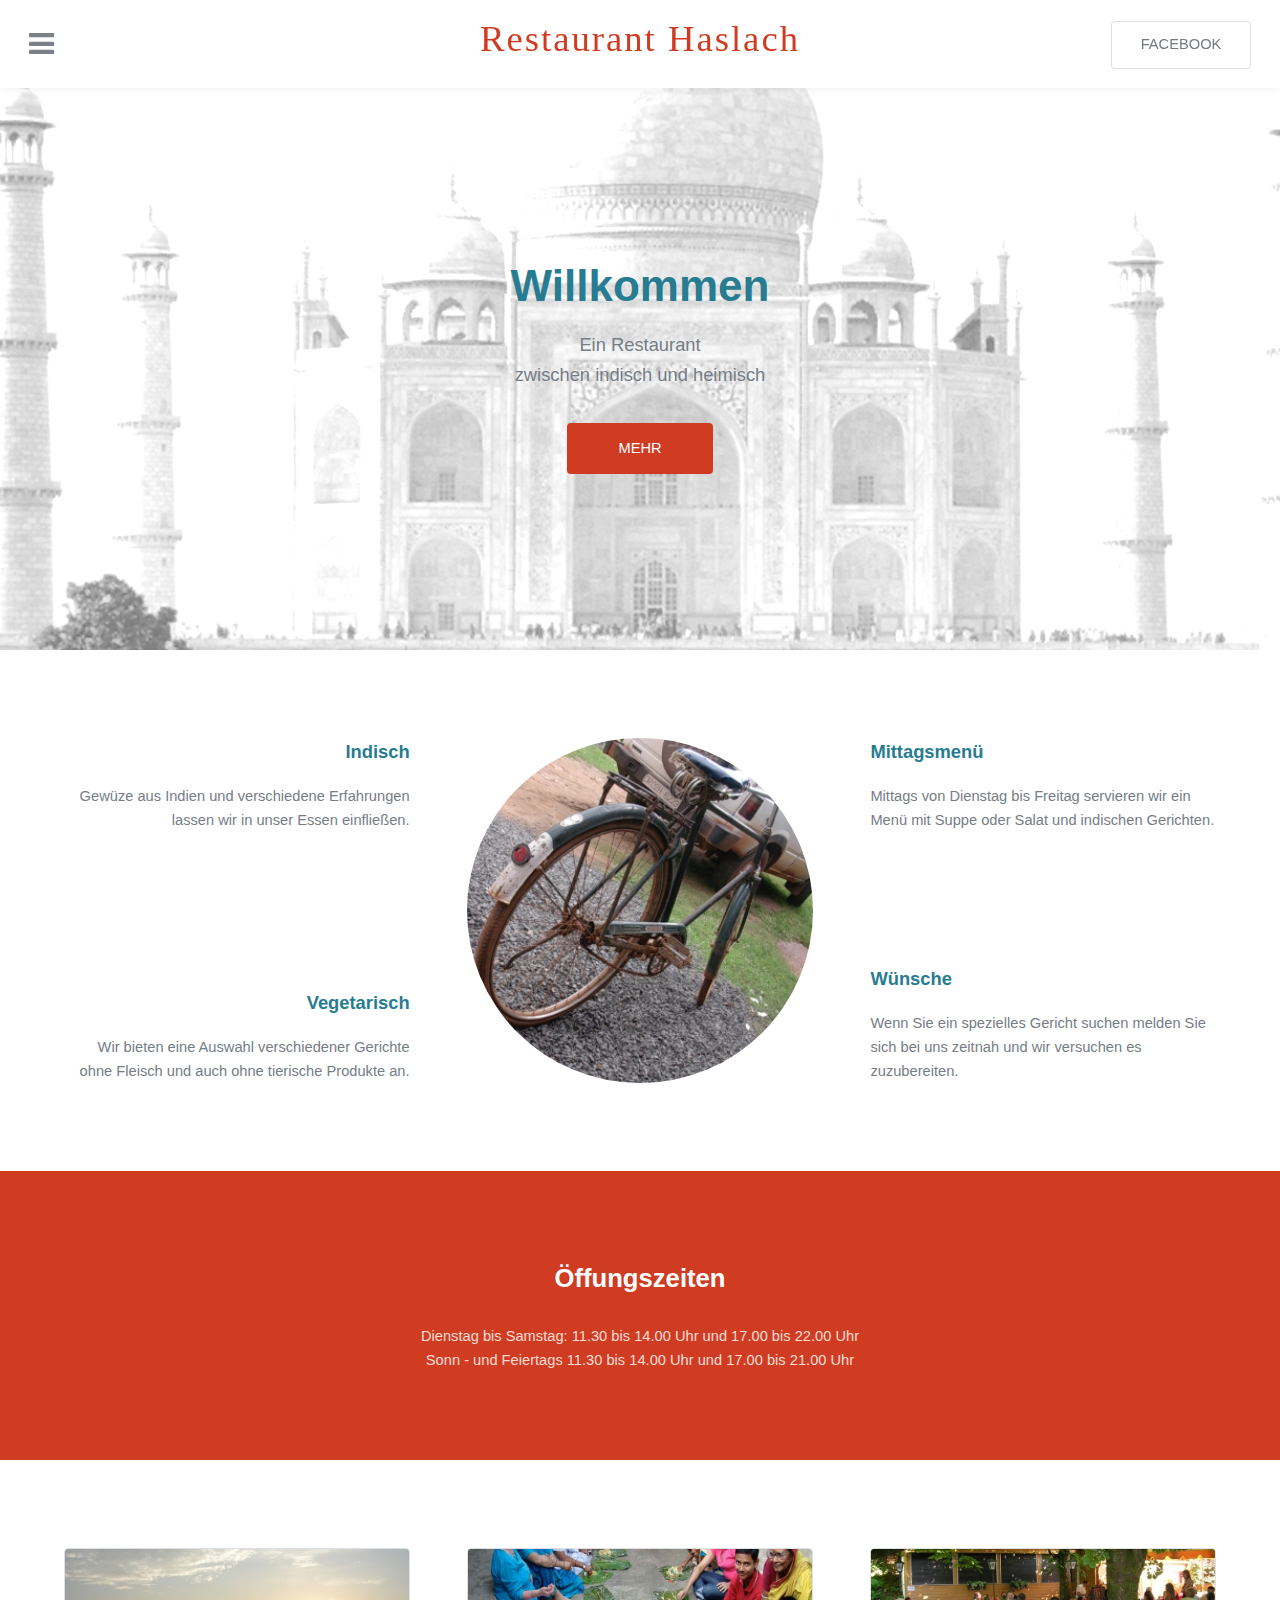
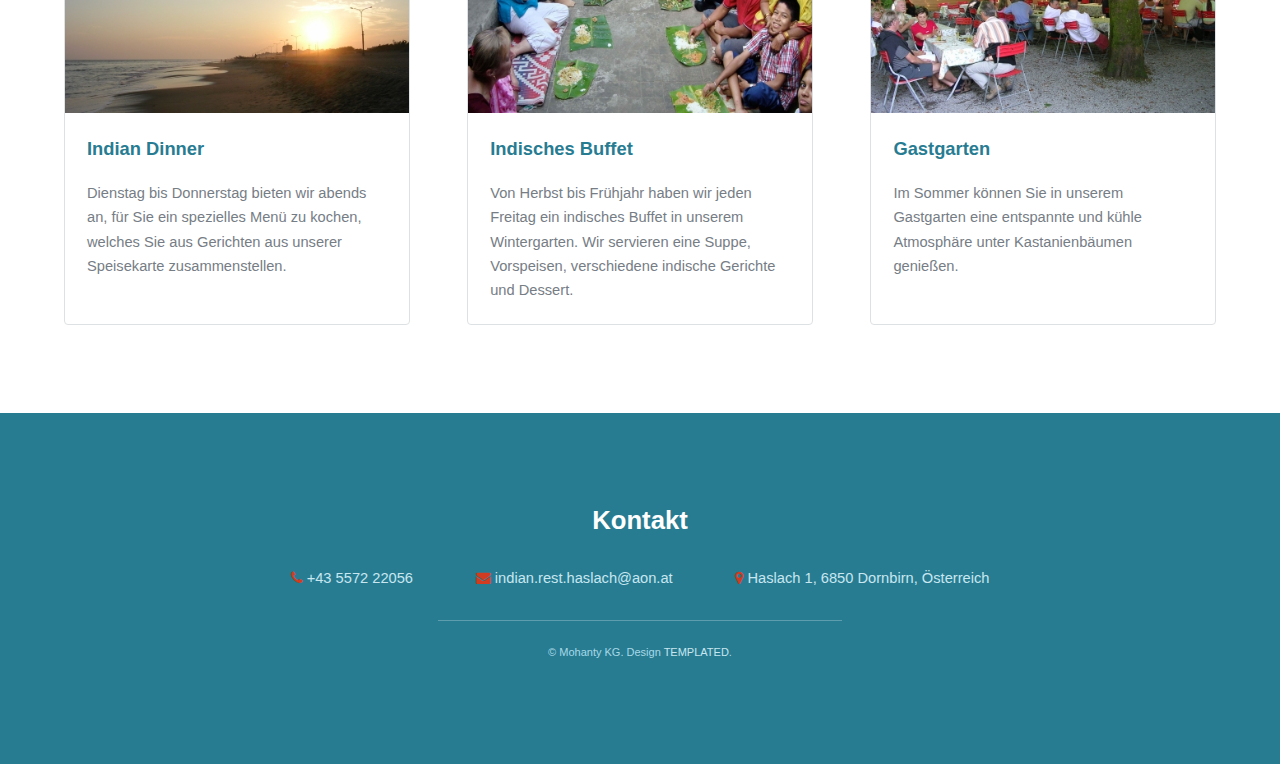
==== commit 4725f40f: "changed pics, text and information" ====
--- a/hp_current/index.html
+++ b/hp_current/index.html
@@ -32,7 +32,6 @@
 					<li><a href="index.html">Home</a></li>
 					<li><a href="menu.html">Unsere Speisen</a></li>
 					<li><a href="contact.html">Kontakt und Anfahrt</a></li>
-					<li><a href="elements.html">elements</a></li>
 				</ul>
 				<!--
 				<ul class="actions vertical">
@@ -46,8 +45,8 @@
 				<div class="content">
 					<h1>Willkommen</h1>
 					<p>
-						Willkommenstext die erste Zeile<br />
-						Willkommenstext die zweite Zeile
+						Ein Restaurant<br />
+						zwischen indisch und heimisch
 					</p>
 					<ul class="actions">
 						<li><a href="#one" class="button scrolly">Mehr</a></li>
@@ -61,11 +60,11 @@
 					<div class="flex-item left">
 						<div>
 							<h3>Indisch</h3>
-							<p>Gew&uumlze aus Indien und verschiedene Erfahrungen<br /> lassen wir in unser Essen einfließen.</p>
+							<p>Gew&uumlze aus Indien und verschiedene Erfahrungen lassen wir in unser Essen einfließen.</p>
 						</div>
 						<div>
 							<h3>Vegetarisch</h3>
-							<p>Wir bieten eine Auswahl verschiedener Gerichte<br /> ohne Fleisch und auch ohne tierische Produkte an.</p>
+							<p>Wir bieten eine Auswahl verschiedener Gerichte ohne Fleisch und auch ohne tierische Produkte an.</p>
 						</div>
 					</div>
 					<div class="flex-item image fit round">
@@ -74,11 +73,11 @@
 					<div class="flex-item right">
 						<div>
 							<h3>Mittagsmen&uuml</h3>
-							<p>Mittags von Dienstag bis Freitag servieren wir ein<br /> Men&uuml mit Suppe oder Salat und indischen Gerichten.</p>
+							<p>Mittags von Dienstag bis Freitag servieren wir ein Men&uuml mit Suppe oder Salat und indischen Gerichten.</p>
 						</div>
 						<div>
 							<h3>W&uumlnsche</h3>
-							<p>Wenn Sie ein spezielles Gericht suchen <br /> melden Sie sich bei uns zeitnah und wir versuchen es zuzubereiten.</p>
+							<p>Wenn Sie ein spezielles Gericht suchen melden Sie sich bei uns zeitnah und wir versuchen es zuzubereiten.</p>
 						</div>
 					</div>
 				</div>
@@ -144,7 +143,7 @@
 					</ul>
 				</div>
 				<div class="copyright">
-					&copy; Untitled. Design <a href="https://templated.co">TEMPLATED</a>. Images <a href="https://unsplash.com">Unsplash</a>.
+					&copy; Mohanty KG. Design <a href="https://templated.co">TEMPLATED</a>.
 				</div>
 			</footer>
 
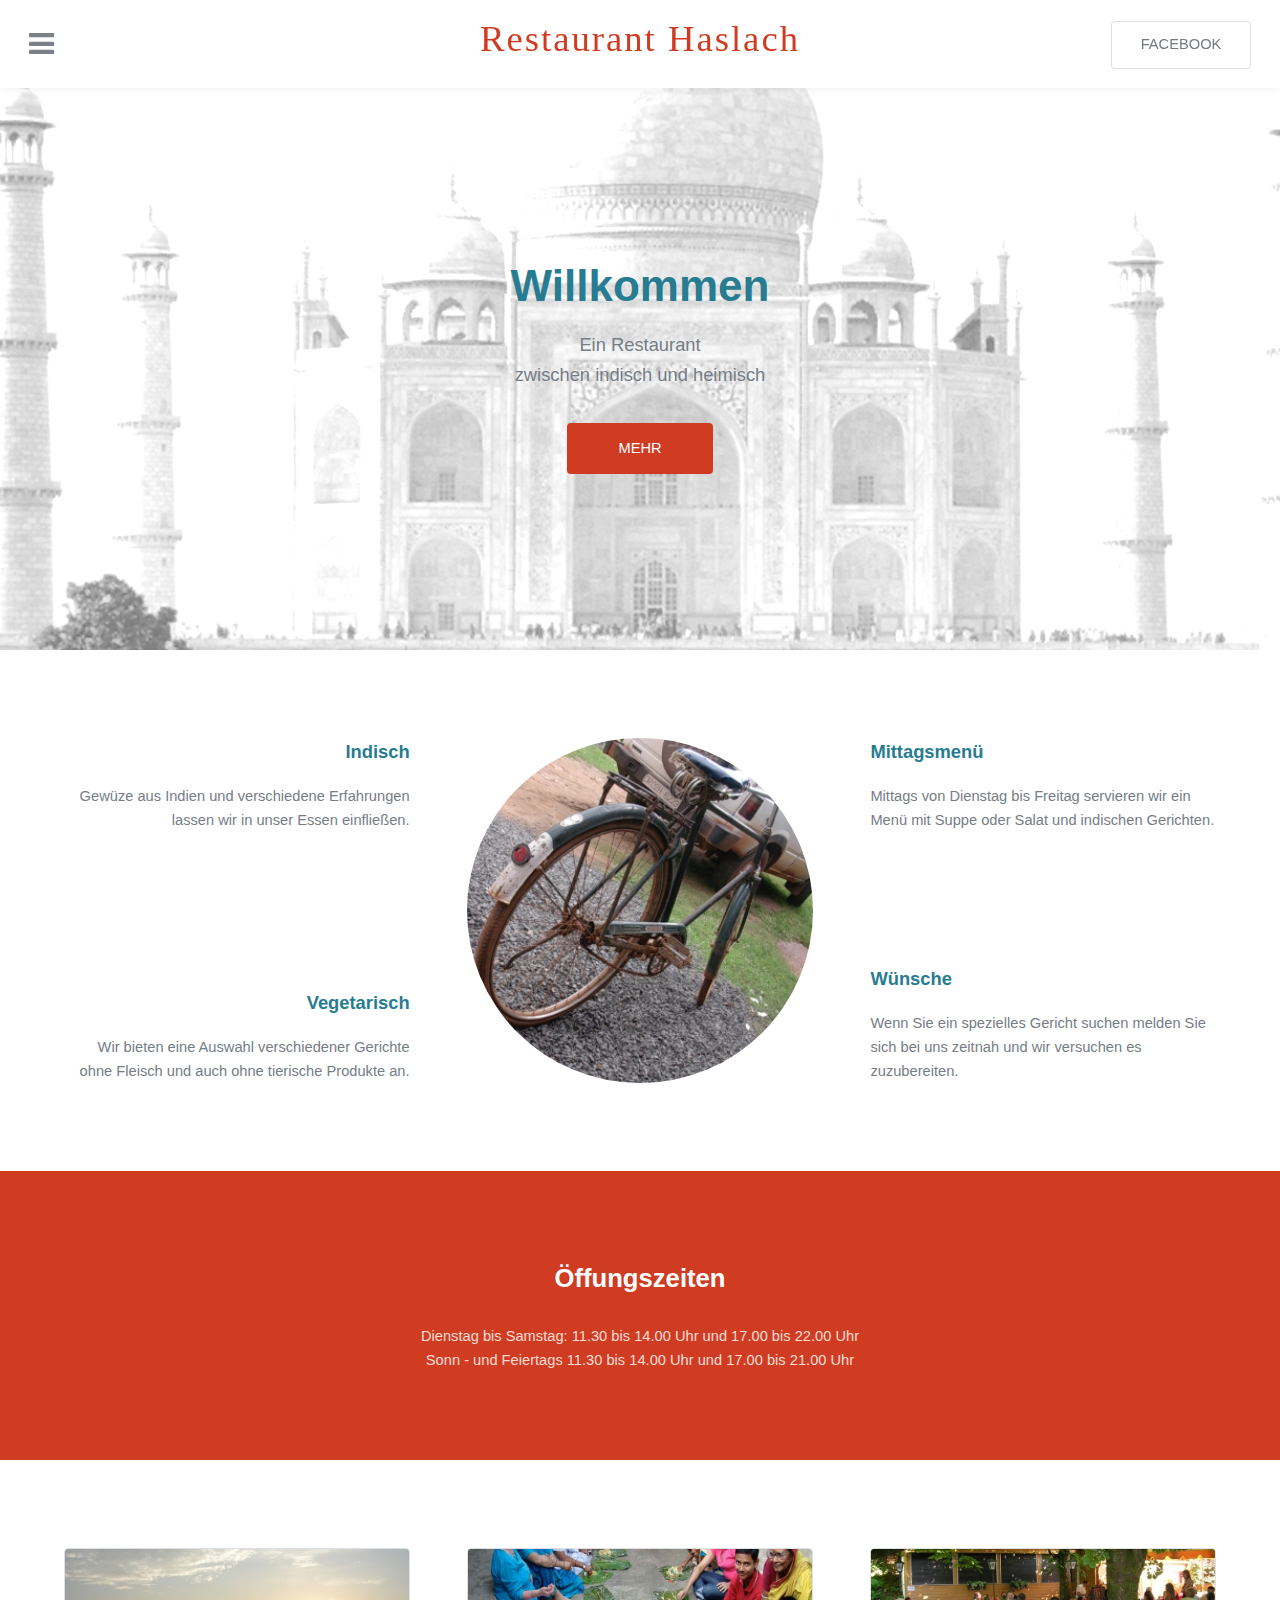
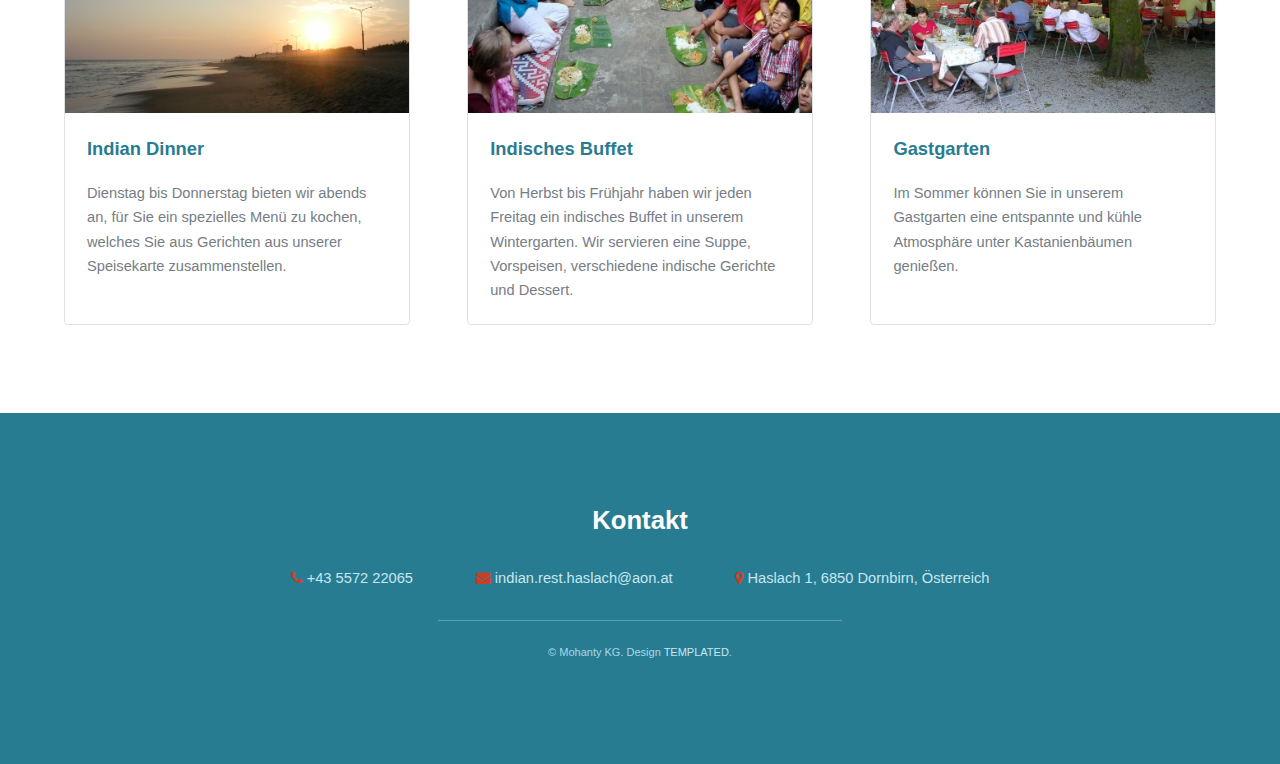
==== commit 16d1f0fd: "changed number" ====
--- a/hp_current/index.html
+++ b/hp_current/index.html
@@ -137,7 +137,7 @@
 				<div class="inner">
 					<h2>Kontakt</h2>
 					<ul class="actions">
-						<li><span class="icon fa-phone"></span> <a href="tel:+43557222065">+43 5572 22056</a></li>
+						<li><span class="icon fa-phone"></span> <a href="tel:+43557222065">+43 5572 22065</a></li>
 						<li><span class="icon fa-envelope"></span> <a href="mailto:indian.rest.haslach@aon.at">indian.rest.haslach@aon.at</a></li>
 						<li><span class="icon fa-map-marker"></span> <a onclick="openGoogleMapsOnHaslach()">Haslach 1, 6850 Dornbirn, Österreich</a></li>
 					</ul>
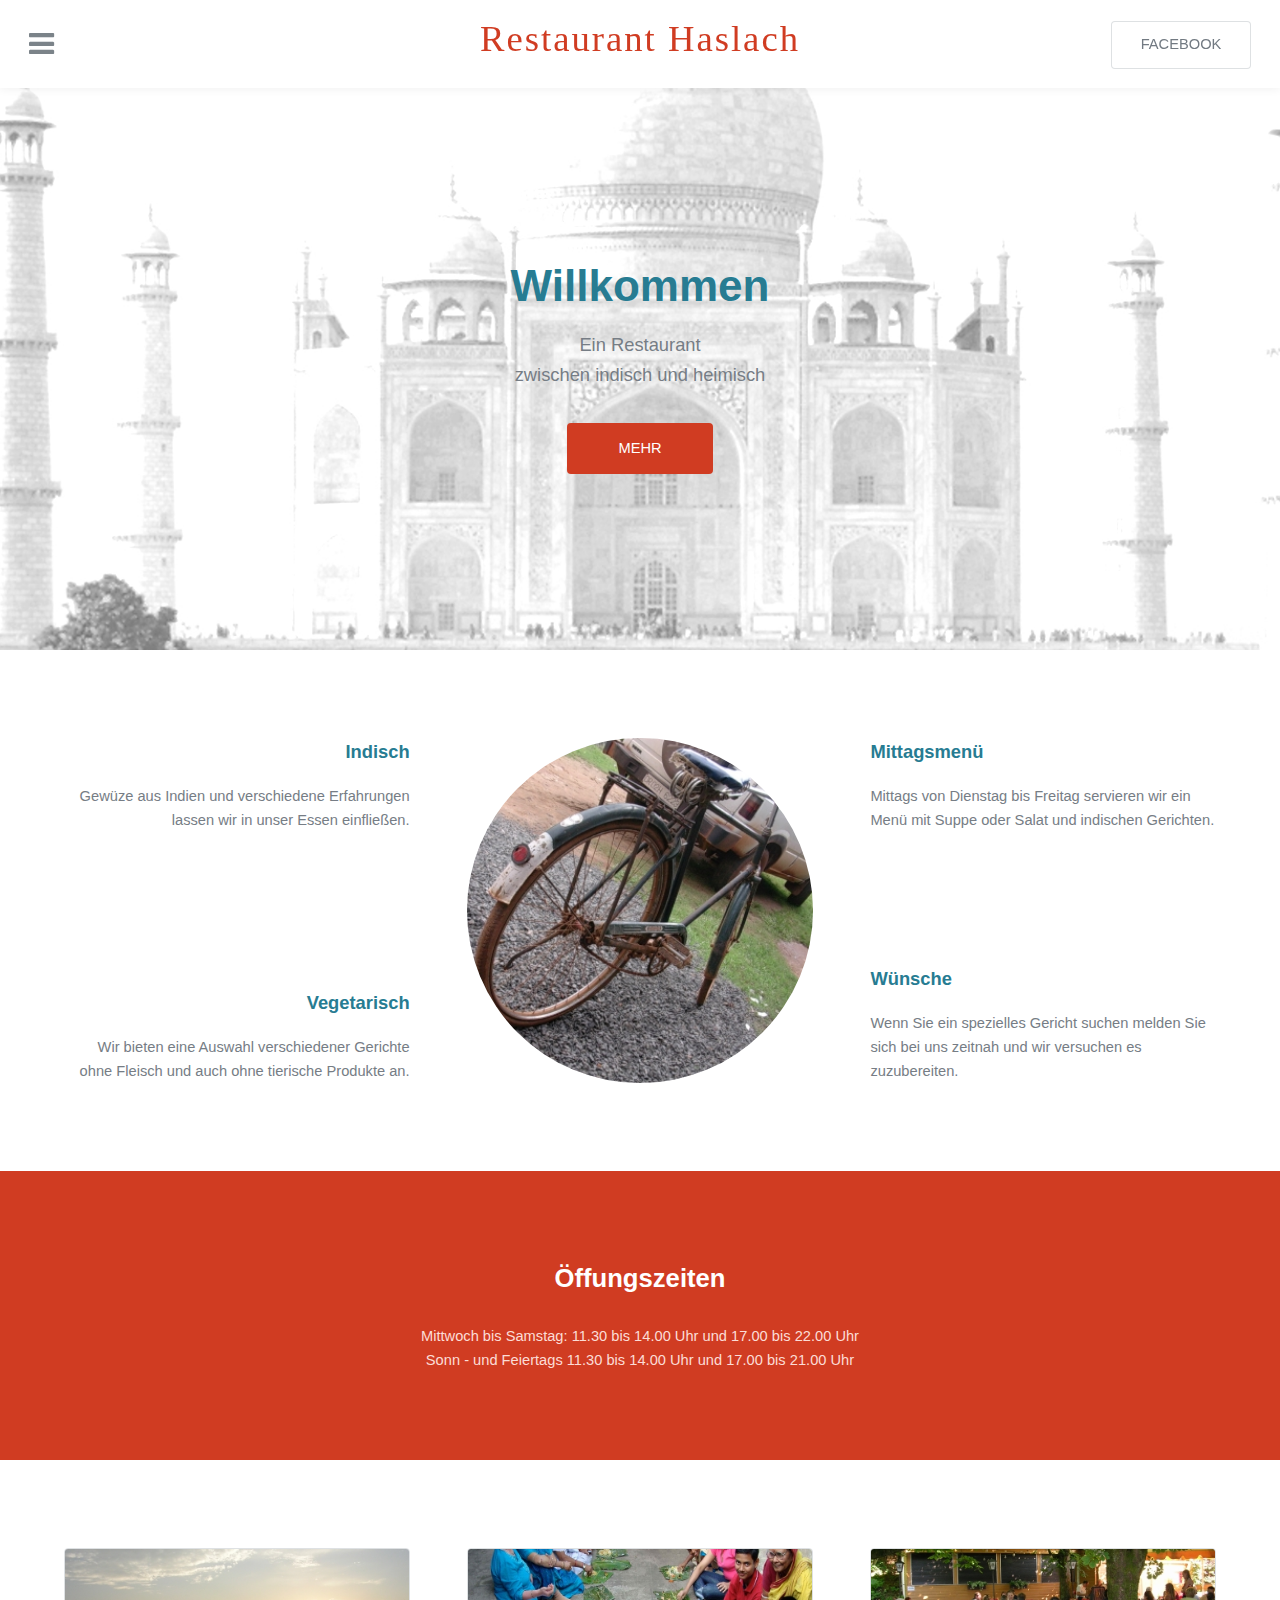
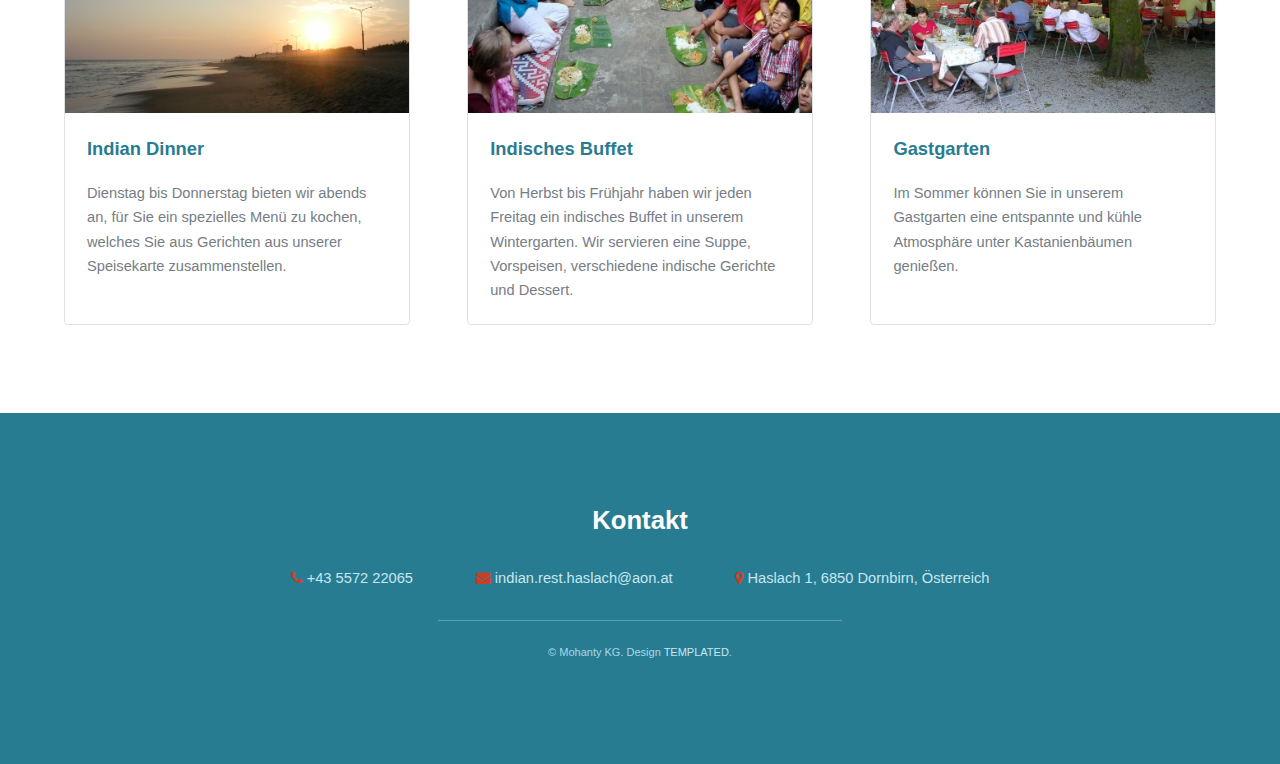
==== commit 60850195: "changed opening hours and some text" ====
--- a/hp_current/index.html
+++ b/hp_current/index.html
@@ -89,7 +89,7 @@
 					<h2>&Oumlffungszeiten</h2>
 					<figure>
 					   <!-- <blockquote> -->
-					        Dienstag bis Samstag: 11.30 bis 14.00 Uhr und 17.00 bis 22.00 Uhr<br /> Sonn - und Feiertags 11.30 bis 14.00 Uhr und 17.00 bis 21.00 Uhr
+					        Mittwoch bis Samstag: 11.30 bis 14.00 Uhr und 17.00 bis 22.00 Uhr<br /> Sonn - und Feiertags 11.30 bis 14.00 Uhr und 17.00 bis 21.00 Uhr
 					    <!-- </blockquote> 
 					    <footer>
 					        <cite class="author">Bekannte Person</cite>
@@ -155,4 +155,4 @@
 			<script src="assets/js/util.js"></script>
 			<script src="assets/js/main.js"></script>
 	</body>
-</html>+</html>
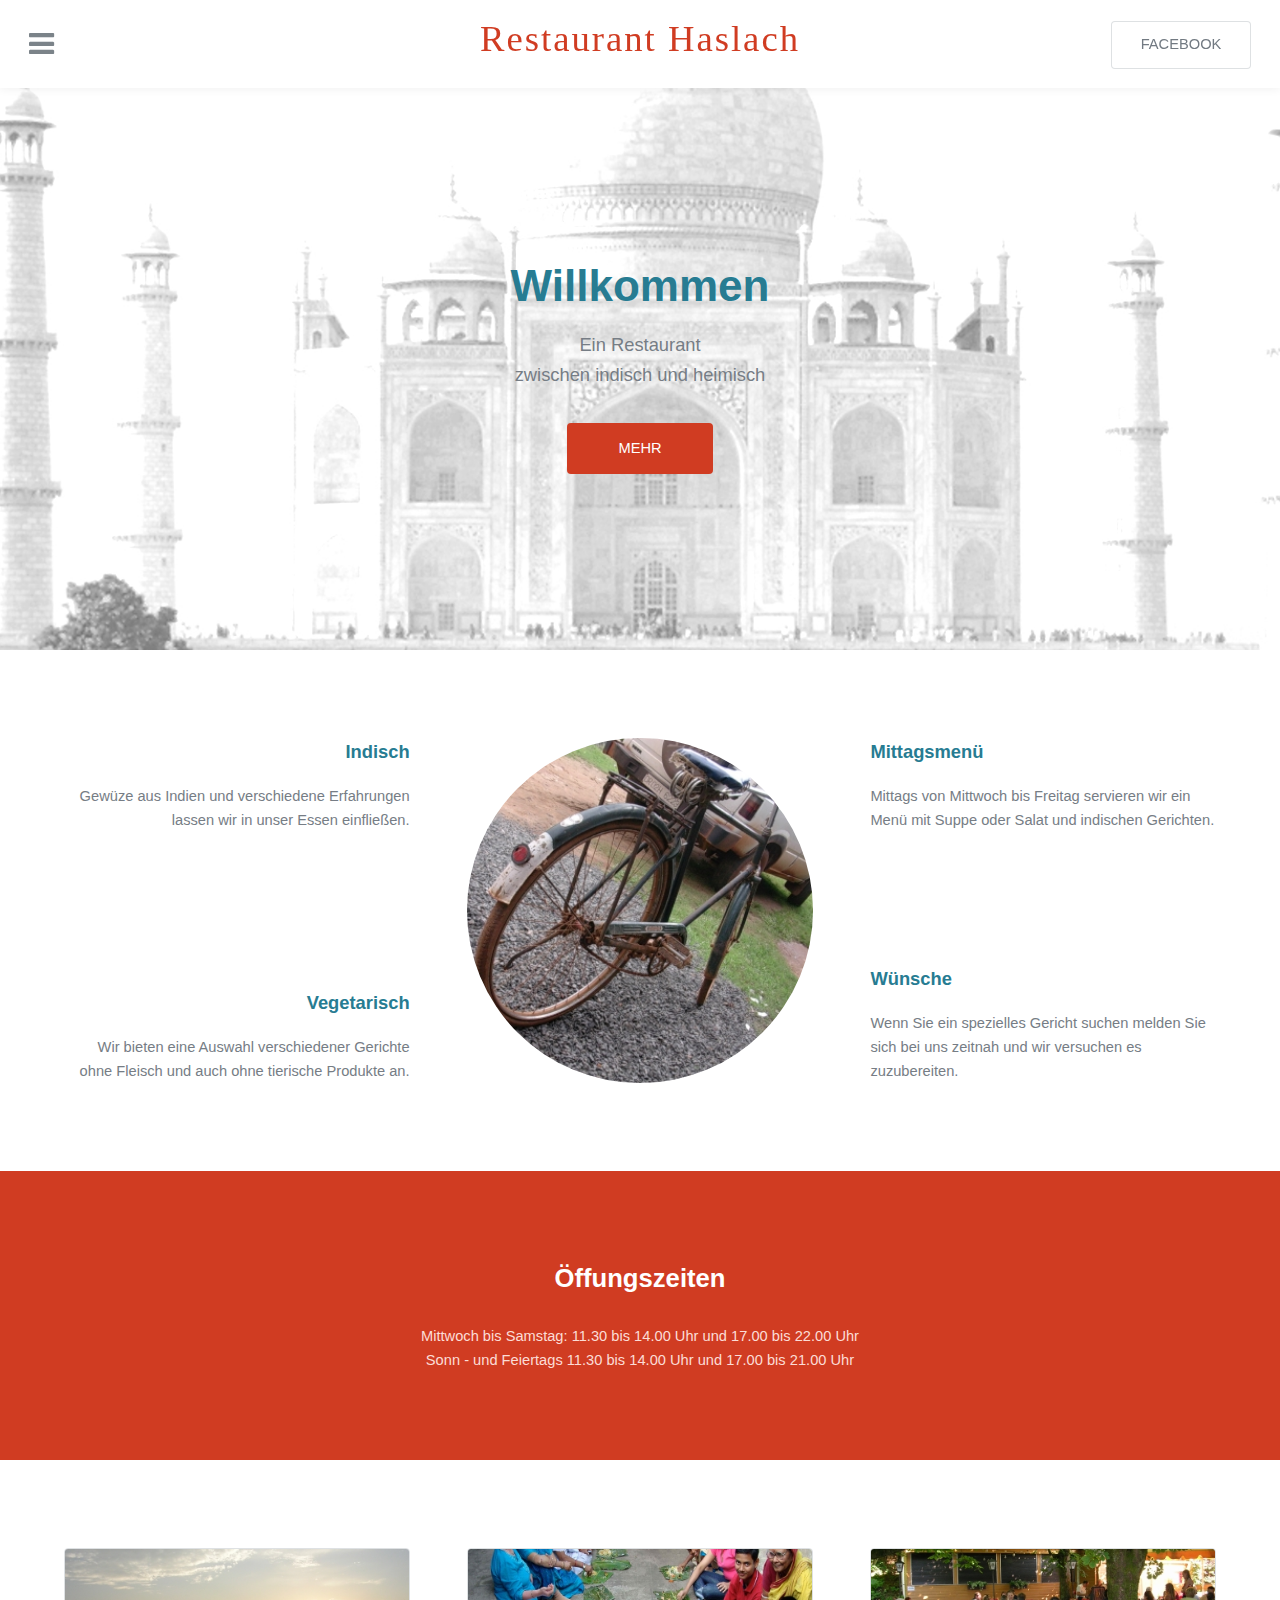
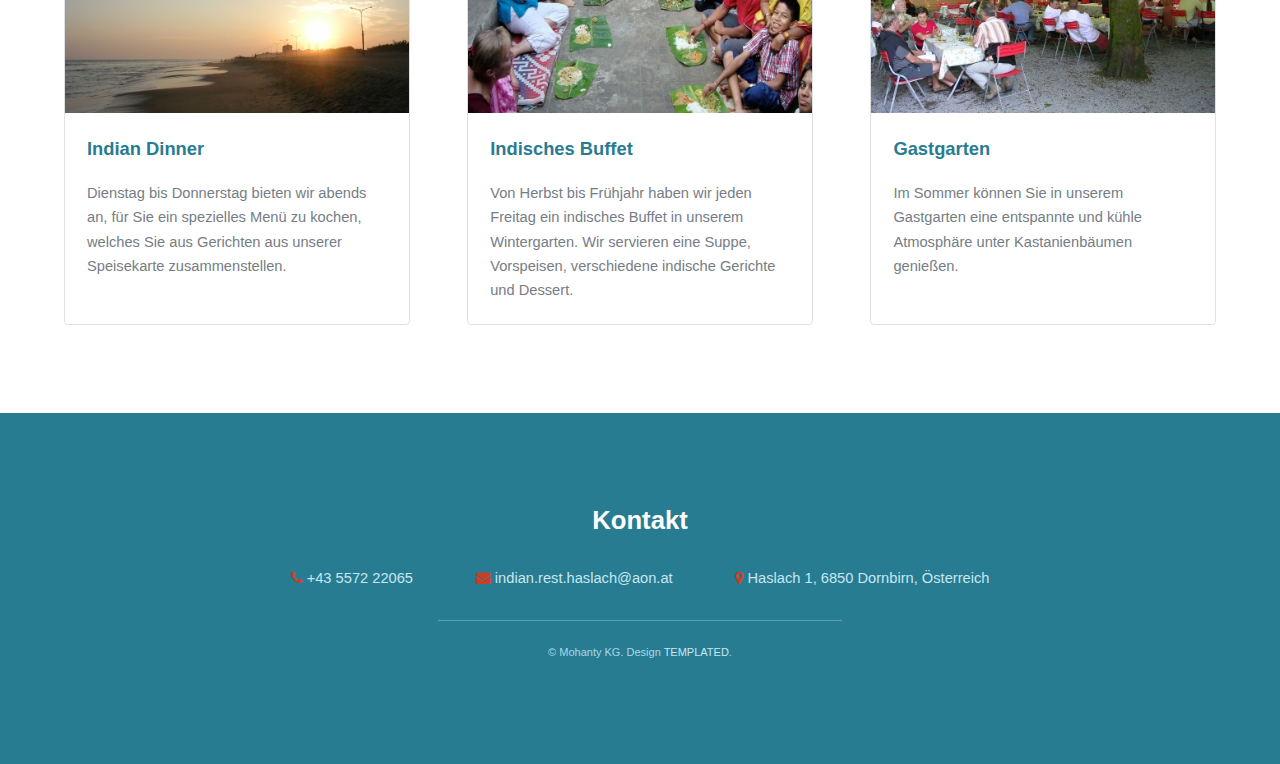
==== commit b81054ff: "Speisekarte" ====
--- a/hp_current/index.html
+++ b/hp_current/index.html
@@ -1,158 +1,158 @@
-<!DOCTYPE HTML>
-<!--
-	Intensify by TEMPLATED
-	templated.co @templatedco
-	Released for free under the Creative Commons Attribution 3.0 license (templated.co/license)
--->
-<html>
-	<head>
-		<title>Restaurant Haslach</title>
-		<meta charset="utf-8" />
-		<meta name="viewport" content="width=device-width, initial-scale=1" />
-		<link rel="stylesheet" href="assets/css/main.css" />
-	</head>
-	<body>
-
-		<!-- Header -->
-			<header id="header">
-				<nav class="left">
-					<a href="#menu"><span></span></a>
-				</nav>
-				<a href="index.html" class="logo">Restaurant Haslach</a>
-				
-				<nav class="right">
-					<a href="https://www.facebook.com/groups/111551832256222" class="button alt fit">Facebook</a>
-				</nav>
-				
-			</header>
-
-		<!-- Menu -->
-			<nav id="menu">
-				<ul class="links">
-					<li><a href="index.html">Home</a></li>
-					<li><a href="menu.html">Unsere Speisen</a></li>
-					<li><a href="contact.html">Kontakt und Anfahrt</a></li>
-				</ul>
-				<!--
-				<ul class="actions vertical">
-					<li><a href="#" class="button fit">Login</a></li>
-				</ul>
-				-->
-			</nav>
-
-		<!-- Banner -->
-			<section id="banner">
-				<div class="content">
-					<h1>Willkommen</h1>
-					<p>
-						Ein Restaurant<br />
-						zwischen indisch und heimisch
-					</p>
-					<ul class="actions">
-						<li><a href="#one" class="button scrolly">Mehr</a></li>
-					</ul>
-				</div>
-			</section>
-
-		<!-- One -->
-			<section id="one" class="wrapper">
-				<div class="inner flex flex-3">
-					<div class="flex-item left">
-						<div>
-							<h3>Indisch</h3>
-							<p>Gew&uumlze aus Indien und verschiedene Erfahrungen lassen wir in unser Essen einfließen.</p>
-						</div>
-						<div>
-							<h3>Vegetarisch</h3>
-							<p>Wir bieten eine Auswahl verschiedener Gerichte ohne Fleisch und auch ohne tierische Produkte an.</p>
-						</div>
-					</div>
-					<div class="flex-item image fit round">
-						<img src="images/pic01.jpg" alt="" />
-					</div>
-					<div class="flex-item right">
-						<div>
-							<h3>Mittagsmen&uuml</h3>
-							<p>Mittags von Dienstag bis Freitag servieren wir ein Men&uuml mit Suppe oder Salat und indischen Gerichten.</p>
-						</div>
-						<div>
-							<h3>W&uumlnsche</h3>
-							<p>Wenn Sie ein spezielles Gericht suchen melden Sie sich bei uns zeitnah und wir versuchen es zuzubereiten.</p>
-						</div>
-					</div>
-				</div>
-			</section>
-
-		<!-- Two -->
-			<section id="two" class="wrapper style1 special">
-				<div class="inner">
-					<h2>&Oumlffungszeiten</h2>
-					<figure>
-					   <!-- <blockquote> -->
-					        Mittwoch bis Samstag: 11.30 bis 14.00 Uhr und 17.00 bis 22.00 Uhr<br /> Sonn - und Feiertags 11.30 bis 14.00 Uhr und 17.00 bis 21.00 Uhr
-					    <!-- </blockquote> 
-					    <footer>
-					        <cite class="author">Bekannte Person</cite>
-					        <cite class="company">Position, Firma</cite>
-					    </footer>-->
-					</figure>
-				</div>
-			</section>
-
-		<!-- Three -->
-			<section id="three" class="wrapper">
-				<div class="inner flex flex-3">
-					<div class="flex-item box">
-						<div class="image fit">
-							<img src="images/pic02.jpg" alt="" />
-						</div>
-						<div class="content">
-							<h3>Indian Dinner</h3>
-							<p>Dienstag bis Donnerstag bieten wir abends an, für Sie ein spezielles Menü zu kochen, welches Sie aus Gerichten aus unserer Speisekarte zusammenstellen.</p>
-						</div>
-					</div>
-					<div class="flex-item box">
-						<div class="image fit">
-							<img src="images/pic03.jpg" alt="" />
-						</div>
-						<div class="content">
-							<h3>Indisches Buffet</h3>
-							<p>Von Herbst bis Frühjahr haben wir jeden Freitag ein indisches Buffet in unserem Wintergarten. Wir servieren eine Suppe, Vorspeisen, verschiedene indische Gerichte und Dessert.</p>
-						</div>
-					</div>
-					<div class="flex-item box">
-						<div class="image fit">
-							<img src="images/pic04.jpg" alt="" />
-						</div>
-						<div class="content">
-							<h3>Gastgarten</h3>
-							<p>Im Sommer können Sie in unserem Gastgarten eine entspannte und kühle Atmosphäre unter Kastanienbäumen genießen.</p>
-						</div>
-					</div>
-				</div>
-			</section>
-
-		<!-- Footer -->
-			<footer id="footer">
-				<div class="inner">
-					<h2>Kontakt</h2>
-					<ul class="actions">
-						<li><span class="icon fa-phone"></span> <a href="tel:+43557222065">+43 5572 22065</a></li>
-						<li><span class="icon fa-envelope"></span> <a href="mailto:indian.rest.haslach@aon.at">indian.rest.haslach@aon.at</a></li>
-						<li><span class="icon fa-map-marker"></span> <a onclick="openGoogleMapsOnHaslach()">Haslach 1, 6850 Dornbirn, Österreich</a></li>
-					</ul>
-				</div>
-				<div class="copyright">
-					&copy; Mohanty KG. Design <a href="https://templated.co">TEMPLATED</a>.
-				</div>
-			</footer>
-
-		<!-- Scripts -->
-			<script src="assets/js/haslach.js"></script>
-			<script src="assets/js/jquery.min.js"></script>
-			<script src="assets/js/jquery.scrolly.min.js"></script>
-			<script src="assets/js/skel.min.js"></script>
-			<script src="assets/js/util.js"></script>
-			<script src="assets/js/main.js"></script>
-	</body>
-</html>
+<!DOCTYPE HTML>
+<!--
+	Intensify by TEMPLATED
+	templated.co @templatedco
+	Released for free under the Creative Commons Attribution 3.0 license (templated.co/license)
+-->
+<html>
+	<head>
+		<title>Restaurant Haslach</title>
+		<meta charset="utf-8" />
+		<meta name="viewport" content="width=device-width, initial-scale=1" />
+		<link rel="stylesheet" href="assets/css/main.css" />
+	</head>
+	<body>
+
+		<!-- Header -->
+			<header id="header">
+				<nav class="left">
+					<a href="#menu"><span></span></a>
+				</nav>
+				<a href="index.html" class="logo">Restaurant Haslach</a>
+				
+				<nav class="right">
+					<a href="https://www.facebook.com/groups/111551832256222" class="button alt fit">Facebook</a>
+				</nav>
+				
+			</header>
+
+		<!-- Menu -->
+			<nav id="menu">
+				<ul class="links">
+					<li><a href="index.html">Home</a></li>
+					<li><a href="menu.html">Unsere Speisen</a></li>
+					<li><a href="contact.html">Kontakt und Anfahrt</a></li>
+				</ul>
+				<!--
+				<ul class="actions vertical">
+					<li><a href="#" class="button fit">Login</a></li>
+				</ul>
+				-->
+			</nav>
+
+		<!-- Banner -->
+			<section id="banner">
+				<div class="content">
+					<h1>Willkommen</h1>
+					<p>
+						Ein Restaurant<br />
+						zwischen indisch und heimisch
+					</p>
+					<ul class="actions">
+						<li><a href="#one" class="button scrolly">Mehr</a></li>
+					</ul>
+				</div>
+			</section>
+
+		<!-- One -->
+			<section id="one" class="wrapper">
+				<div class="inner flex flex-3">
+					<div class="flex-item left">
+						<div>
+							<h3>Indisch</h3>
+							<p>Gew&uumlze aus Indien und verschiedene Erfahrungen lassen wir in unser Essen einfließen.</p>
+						</div>
+						<div>
+							<h3>Vegetarisch</h3>
+							<p>Wir bieten eine Auswahl verschiedener Gerichte ohne Fleisch und auch ohne tierische Produkte an.</p>
+						</div>
+					</div>
+					<div class="flex-item image fit round">
+						<img src="images/pic01.jpg" alt="" />
+					</div>
+					<div class="flex-item right">
+						<div>
+							<h3>Mittagsmen&uuml</h3>
+							<p>Mittags von Mittwoch bis Freitag servieren wir ein Men&uuml mit Suppe oder Salat und indischen Gerichten.</p>
+						</div>
+						<div>
+							<h3>W&uumlnsche</h3>
+							<p>Wenn Sie ein spezielles Gericht suchen melden Sie sich bei uns zeitnah und wir versuchen es zuzubereiten.</p>
+						</div>
+					</div>
+				</div>
+			</section>
+
+		<!-- Two -->
+			<section id="two" class="wrapper style1 special">
+				<div class="inner">
+					<h2>&Oumlffungszeiten</h2>
+					<figure>
+					   <!-- <blockquote> -->
+					        Mittwoch bis Samstag: 11.30 bis 14.00 Uhr und 17.00 bis 22.00 Uhr<br /> Sonn - und Feiertags 11.30 bis 14.00 Uhr und 17.00 bis 21.00 Uhr
+					    <!-- </blockquote> 
+					    <footer>
+					        <cite class="author">Bekannte Person</cite>
+					        <cite class="company">Position, Firma</cite>
+					    </footer>-->
+					</figure>
+				</div>
+			</section>
+
+		<!-- Three -->
+			<section id="three" class="wrapper">
+				<div class="inner flex flex-3">
+					<div class="flex-item box">
+						<div class="image fit">
+							<img src="images/pic02.jpg" alt="" />
+						</div>
+						<div class="content">
+							<h3>Indian Dinner</h3>
+							<p>Dienstag bis Donnerstag bieten wir abends an, für Sie ein spezielles Menü zu kochen, welches Sie aus Gerichten aus unserer Speisekarte zusammenstellen.</p>
+						</div>
+					</div>
+					<div class="flex-item box">
+						<div class="image fit">
+							<img src="images/pic03.jpg" alt="" />
+						</div>
+						<div class="content">
+							<h3>Indisches Buffet</h3>
+							<p>Von Herbst bis Frühjahr haben wir jeden Freitag ein indisches Buffet in unserem Wintergarten. Wir servieren eine Suppe, Vorspeisen, verschiedene indische Gerichte und Dessert.</p>
+						</div>
+					</div>
+					<div class="flex-item box">
+						<div class="image fit">
+							<img src="images/pic04.jpg" alt="" />
+						</div>
+						<div class="content">
+							<h3>Gastgarten</h3>
+							<p>Im Sommer können Sie in unserem Gastgarten eine entspannte und kühle Atmosphäre unter Kastanienbäumen genießen.</p>
+						</div>
+					</div>
+				</div>
+			</section>
+
+		<!-- Footer -->
+			<footer id="footer">
+				<div class="inner">
+					<h2>Kontakt</h2>
+					<ul class="actions">
+						<li><span class="icon fa-phone"></span> <a href="tel:+43557222065">+43 5572 22065</a></li>
+						<li><span class="icon fa-envelope"></span> <a href="mailto:indian.rest.haslach@aon.at">indian.rest.haslach@aon.at</a></li>
+						<li><span class="icon fa-map-marker"></span> <a onclick="openGoogleMapsOnHaslach()">Haslach 1, 6850 Dornbirn, Österreich</a></li>
+					</ul>
+				</div>
+				<div class="copyright">
+					&copy; Mohanty KG. Design <a href="https://templated.co">TEMPLATED</a>.
+				</div>
+			</footer>
+
+		<!-- Scripts -->
+			<script src="assets/js/haslach.js"></script>
+			<script src="assets/js/jquery.min.js"></script>
+			<script src="assets/js/jquery.scrolly.min.js"></script>
+			<script src="assets/js/skel.min.js"></script>
+			<script src="assets/js/util.js"></script>
+			<script src="assets/js/main.js"></script>
+	</body>
+</html>
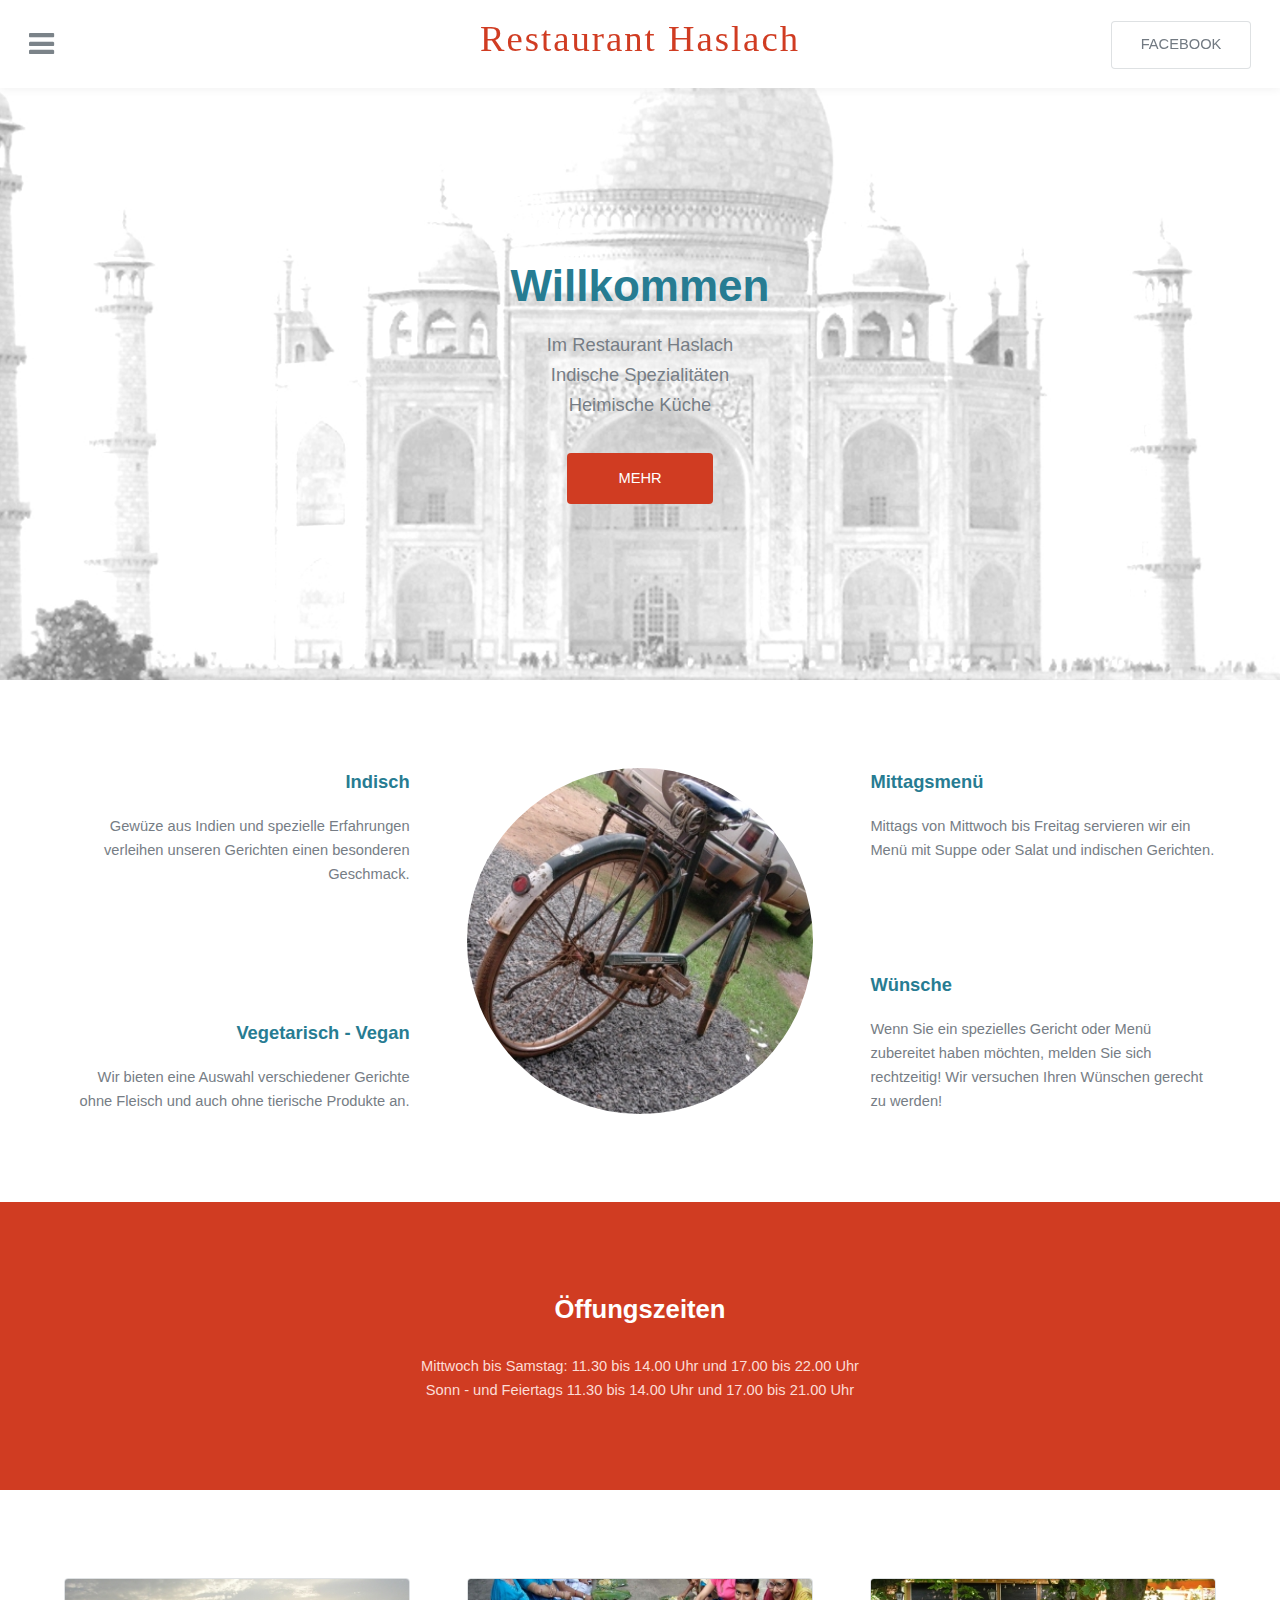
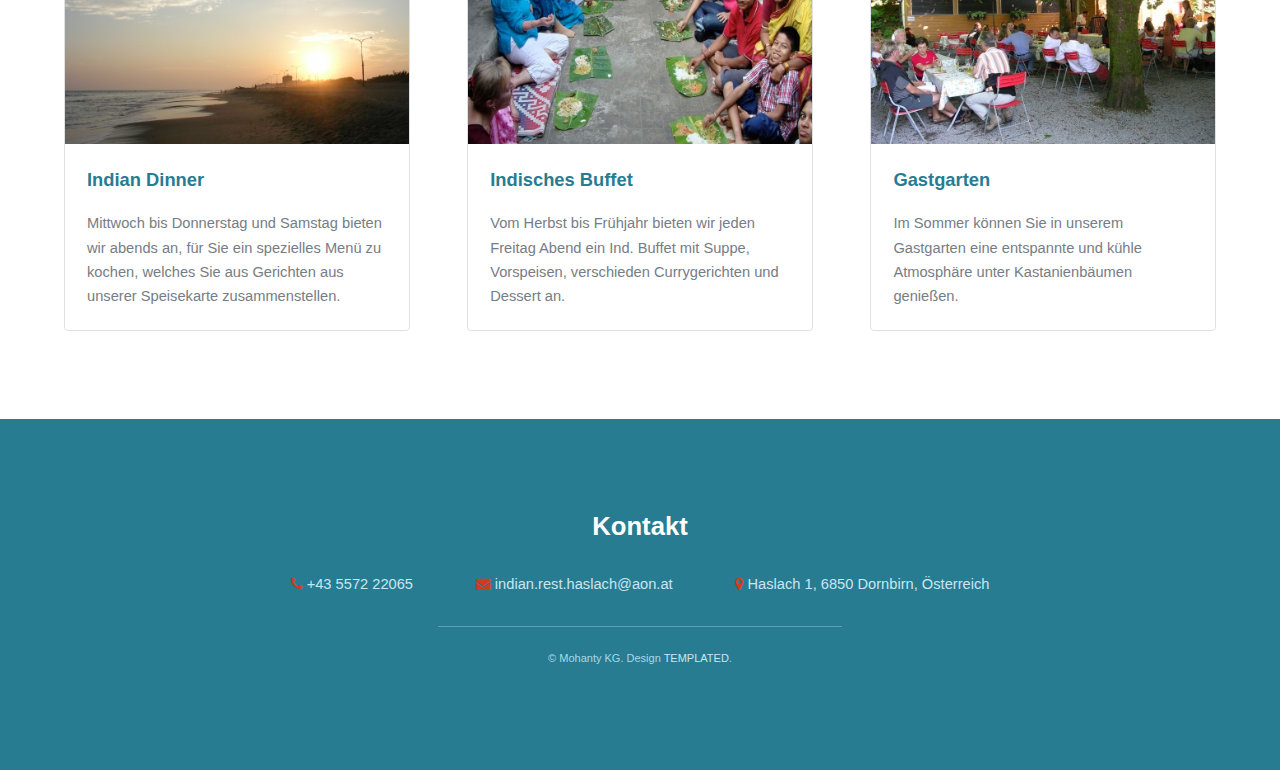
==== commit 12952b93: "revision" ====
--- a/hp_current/index.html
+++ b/hp_current/index.html
@@ -45,8 +45,9 @@
 				<div class="content">
 					<h1>Willkommen</h1>
 					<p>
-						Ein Restaurant<br />
-						zwischen indisch und heimisch
+						Im Restaurant Haslach<br />
+						Indische Spezialitäten <br />
+						Heimische Küche
 					</p>
 					<ul class="actions">
 						<li><a href="#one" class="button scrolly">Mehr</a></li>
@@ -60,10 +61,10 @@
 					<div class="flex-item left">
 						<div>
 							<h3>Indisch</h3>
-							<p>Gew&uumlze aus Indien und verschiedene Erfahrungen lassen wir in unser Essen einfließen.</p>
+							<p>Gew&uumlze aus Indien und spezielle Erfahrungen verleihen unseren Gerichten einen besonderen Geschmack.</p>
 						</div>
 						<div>
-							<h3>Vegetarisch</h3>
+							<h3>Vegetarisch - Vegan</h3>
 							<p>Wir bieten eine Auswahl verschiedener Gerichte ohne Fleisch und auch ohne tierische Produkte an.</p>
 						</div>
 					</div>
@@ -77,7 +78,8 @@
 						</div>
 						<div>
 							<h3>W&uumlnsche</h3>
-							<p>Wenn Sie ein spezielles Gericht suchen melden Sie sich bei uns zeitnah und wir versuchen es zuzubereiten.</p>
+							<p>Wenn Sie ein spezielles Gericht oder Menü zubereitet haben möchten, melden Sie sich rechtzeitig! 
+							Wir versuchen Ihren Wünschen gerecht zu werden!</p>
 						</div>
 					</div>
 				</div>
@@ -108,7 +110,7 @@
 						</div>
 						<div class="content">
 							<h3>Indian Dinner</h3>
-							<p>Dienstag bis Donnerstag bieten wir abends an, für Sie ein spezielles Menü zu kochen, welches Sie aus Gerichten aus unserer Speisekarte zusammenstellen.</p>
+							<p>Mittwoch bis Donnerstag und Samstag bieten wir abends an, für Sie ein spezielles Menü zu kochen, welches Sie aus Gerichten aus unserer Speisekarte zusammenstellen.</p>
 						</div>
 					</div>
 					<div class="flex-item box">
@@ -117,7 +119,7 @@
 						</div>
 						<div class="content">
 							<h3>Indisches Buffet</h3>
-							<p>Von Herbst bis Frühjahr haben wir jeden Freitag ein indisches Buffet in unserem Wintergarten. Wir servieren eine Suppe, Vorspeisen, verschiedene indische Gerichte und Dessert.</p>
+							<p>Vom Herbst bis Frühjahr bieten wir jeden Freitag Abend ein Ind. Buffet mit Suppe, Vorspeisen, verschieden Currygerichten und Dessert an.</p>
 						</div>
 					</div>
 					<div class="flex-item box">
